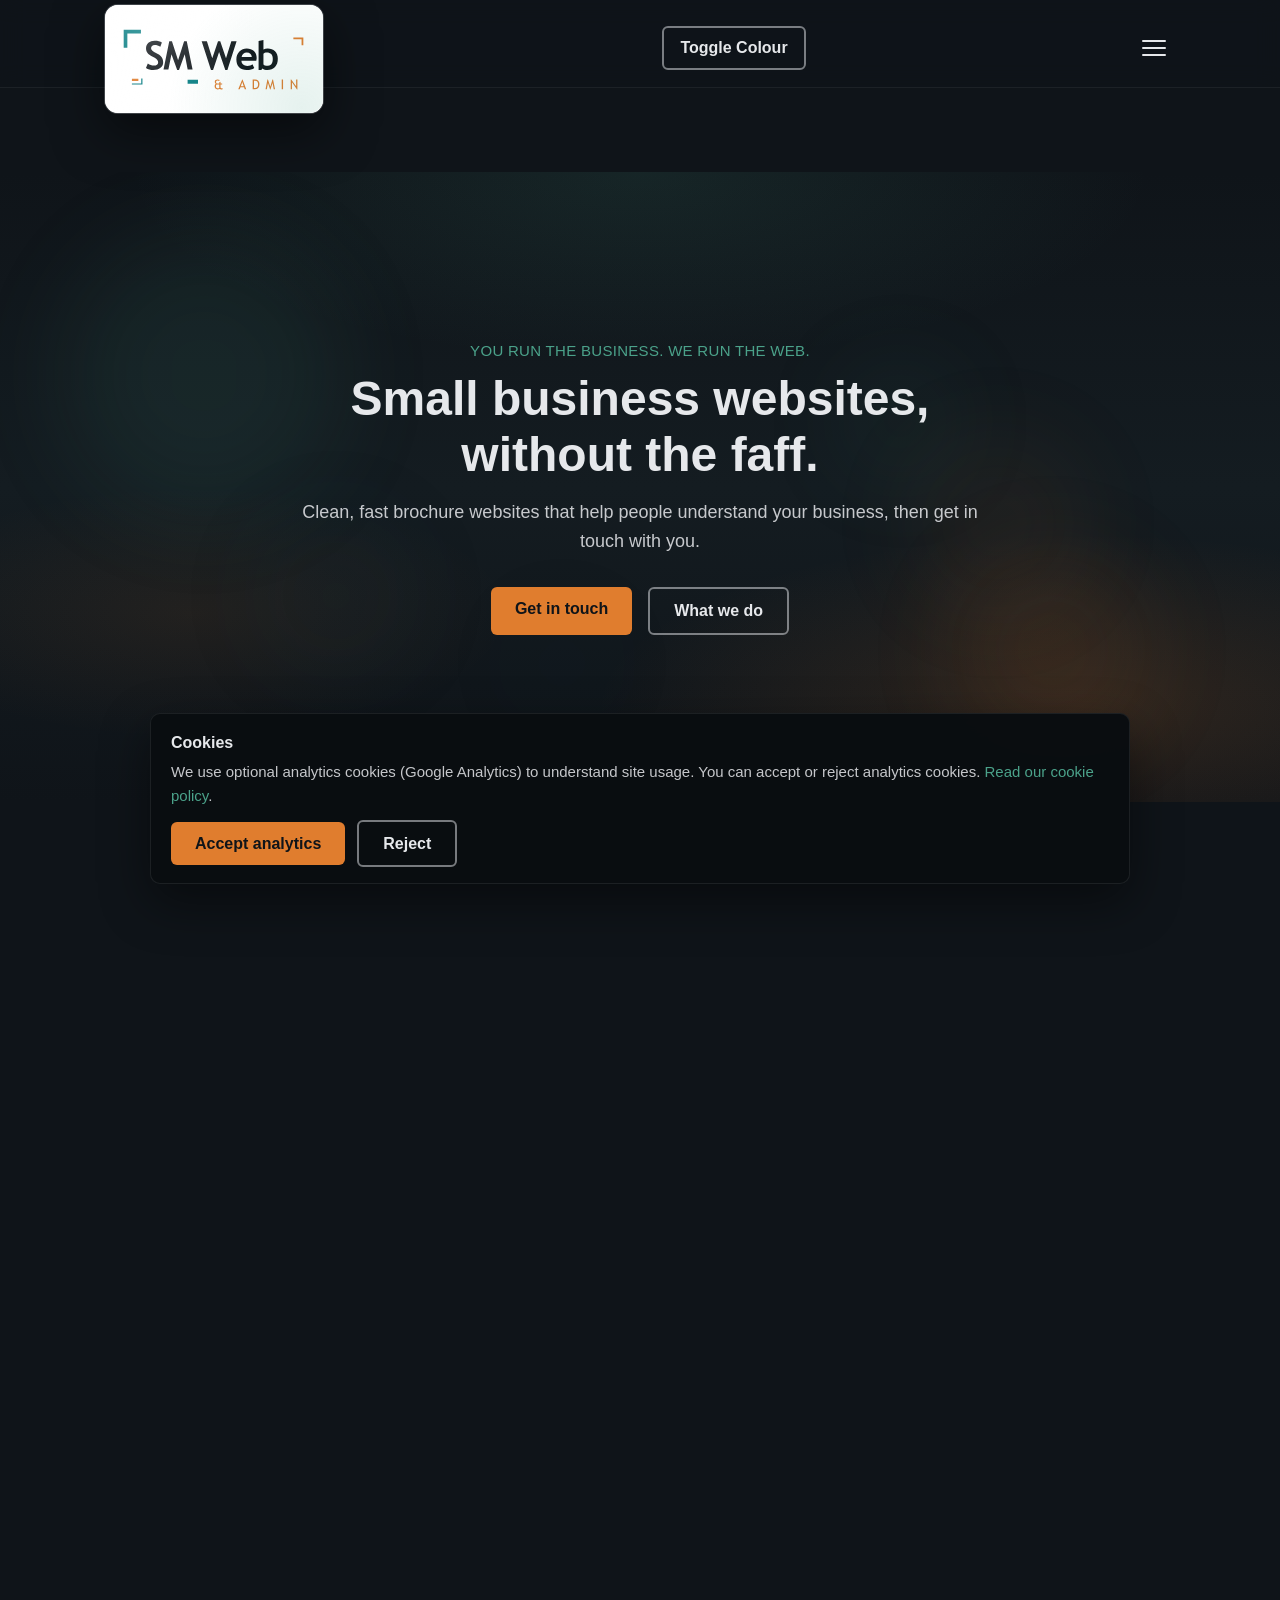
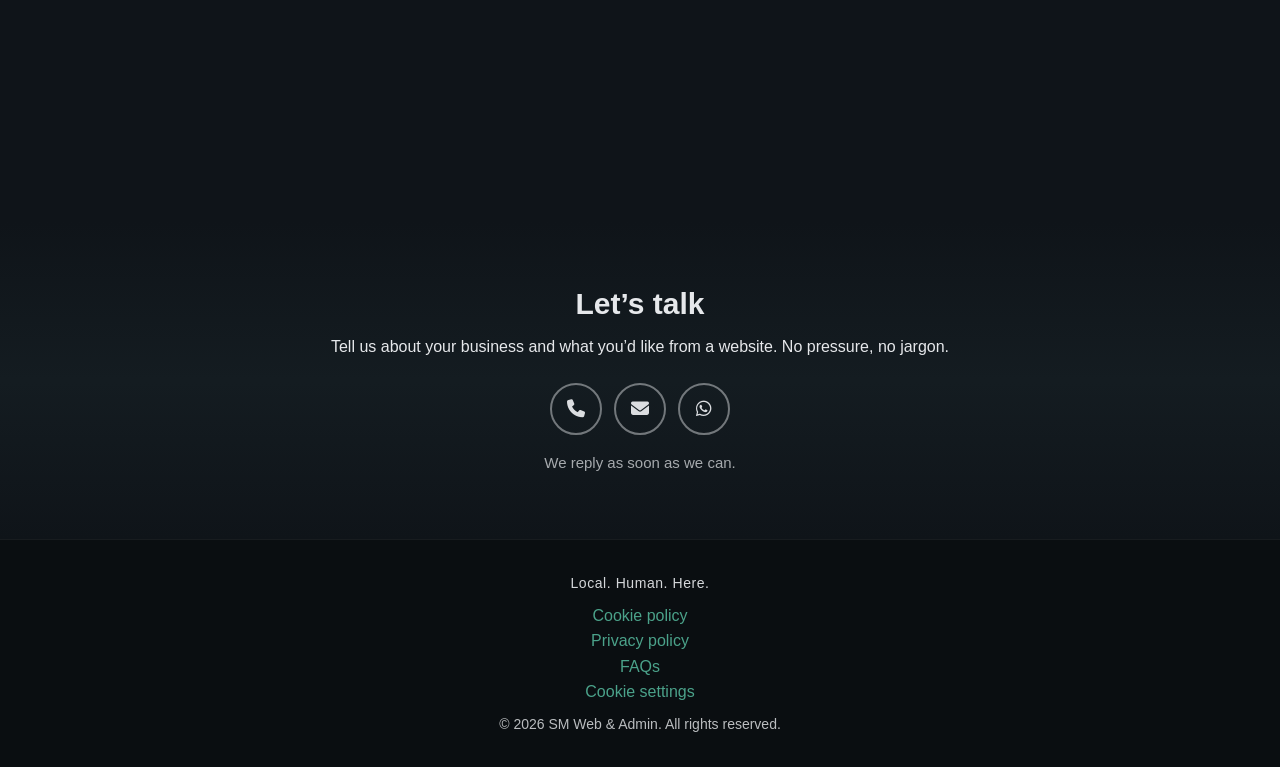
==== index.html @ d6efd46b "Nav: menu label Contact only (keep Let's talk on page copy) Co-authored-by: Cursor <cursoragent@curs" ====
<!DOCTYPE html>
<html lang="en">
<head>
  <meta charset="UTF-8" />
  <meta name="viewport" content="width=device-width, initial-scale=1.0" />
  <!-- Google tag (gtag.js) -->
  <script async src="https://www.googletagmanager.com/gtag/js?id=G-65TVHBEWNF"></script>
  <script>
    window.dataLayer = window.dataLayer || [];
    function gtag(){dataLayer.push(arguments);}
    gtag('consent', 'default', {
      analytics_storage: 'denied',
      wait_for_update: 500
    });
    gtag('js', new Date());
    gtag('config', 'G-65TVHBEWNF');
  </script>
  <meta name="google-site-verification" content="YmsCOtMnQNqX1y_f07VAyROQyqF5480UpU-FmcpBqG8" />
  <meta name="description" content="SM Web &amp; Admin — clean, simple websites for small businesses and sole traders. Isle of Man web design, brochure sites, domains and hosting. Local, human, no fluff." />
  <meta name="robots" content="index,follow" />
  <link rel="canonical" href="https://smwebadmin.com/" />
  <meta name="theme-color" content="#0f1419" />
  <meta property="og:site_name" content="SM Web &amp; Admin" />
  <meta property="og:type" content="website" />
  <meta property="og:url" content="https://smwebadmin.com/" />
  <meta property="og:title" content="SM Web &amp; Admin — Simple Web Design for Small Business" />
  <meta property="og:description" content="SM Web &amp; Admin — clean, simple websites for small businesses and sole traders. Isle of Man web design, brochure sites, domains and hosting. Local, human, no fluff." />
  <meta property="og:image" content="https://smwebadmin.com/images/logo-black.png?v=1" />
  <meta property="og:image:type" content="image/png" />
  <meta property="og:image:width" content="2000" />
  <meta property="og:image:height" content="1000" />
  <meta property="og:image:alt" content="SM Web &amp; Admin logo" />
  <meta property="og:locale" content="en_GB" />
  <meta name="twitter:card" content="summary_large_image" />
  <meta name="twitter:title" content="SM Web &amp; Admin — Simple Web Design for Small Business" />
  <meta name="twitter:description" content="SM Web &amp; Admin — clean, simple websites for small businesses and sole traders. Isle of Man web design, brochure sites, domains and hosting. Local, human, no fluff." />
  <meta name="twitter:image" content="https://smwebadmin.com/images/logo-black.png?v=1" />
  <meta name="twitter:image:alt" content="SM Web &amp; Admin logo" />
  <script>
    (function () {
      try {
        var saved = localStorage.getItem('theme');
        if (saved === 'light' || saved === 'dark' || saved === 'blend') {
          document.documentElement.dataset.theme = saved;
        }
      } catch (e) {}
    })();
  </script>
  <link rel="icon" href="images/favicon.ico?v=3" type="image/x-icon" />
  <link rel="icon" type="image/png" sizes="32x32" href="images/favicon-32x32.png?v=3" />
  <link rel="icon" type="image/png" sizes="16x16" href="images/favicon-16x16.png?v=3" />
  <link rel="apple-touch-icon" sizes="180x180" href="images/apple-touch-icon.png?v=3" />
  <link rel="icon" type="image/png" sizes="192x192" href="images/android-chrome-192x192.png?v=3" />
  <link rel="icon" type="image/png" sizes="512x512" href="images/android-chrome-512x512.png?v=3" />
  <link rel="stylesheet" href="vendor/fontawesome/css/fontawesome.min.css" />
  <link rel="stylesheet" href="vendor/fontawesome/css/solid.min.css" />
  <link rel="stylesheet" href="vendor/fontawesome/css/brands.min.css" />
  <link rel="stylesheet" href="css/styles.css" />
  <title>SM Web &amp; Admin — Simple Web Design for Small Business</title>
  <script type="application/ld+json">
  {
    "@context": "https://schema.org",
    "@type": ["ProfessionalService","LocalBusiness"],
    "name": "SM Web & Admin",
    "url": "https://smwebadmin.com/",
    "logo": "https://smwebadmin.com/images/logo-black.png",
    "image": "https://smwebadmin.com/images/logo-black.png",
    "description": "Clean, simple websites for small businesses and sole traders. Brochure sites, domains and hosting.",
    "email": "hello@smwebadmin.com",
    "areaServed": ["Isle of Man", "United Kingdom"]
  }
  </script>
</head>
<body>
  <a class="skip-link" href="#main">Skip to main content</a>

  <header class="site-header">
    <div class="header-inner">
      <a href="index.html" class="logo" aria-label="SM Web &amp; Admin home">
        <img id="site-logo" src="images/logo-black.svg" data-logo-light="images/logo-black.svg" data-logo-dark="images/logo-white.svg" alt="SM Web &amp; Admin" width="168" height="84" />
      </a>
      <button type="button" class="theme-toggle" data-theme-toggle aria-pressed="false">
        <span class="theme-toggle__label">Toggle Colour</span>
      </button>
      <button type="button" class="nav-toggle" aria-label="Open menu" aria-expanded="false" aria-controls="main-nav">
        <span class="nav-toggle-inner" aria-hidden="true"><span></span><span></span><span></span></span>
      </button>
      <nav id="main-nav" class="nav" aria-label="Main">
        <a href="#hero">Home</a>
        <a href="#services">What we offer</a>
        <a href="#fit">Who we can help</a>
        <a href="#showcase">What you get</a>
        <a href="#process">How we work</a>
        <a href="#why">Why us?</a>
        <a href="faq.html">FAQs</a>
        <a href="#contact">Contact</a>
      </nav>
    </div>
  </header>

  <main id="main">
    <section id="hero" class="hero">
      <div class="hero-bg" aria-hidden="true"></div>
      <div class="hero-content">
        <p class="hero-kicker">You run the business. We run the web.</p>
        <h1><span class="hero-line">Small business websites,</span><span class="hero-line">without the faff.</span></h1>
        <p class="hero-lead">Clean, fast brochure websites that help people understand your business, then get in touch with you.</p>
        <div class="hero-cta">
          <a href="#contact" class="btn btn-primary">Get in touch</a>
          <a href="#services" class="btn btn-secondary">What we do</a>
        </div>
      </div>
      <div class="hero-shapes" aria-hidden="true">
        <span class="shape-wrap shape-wrap--1"><span class="shape shape--1"></span></span>
        <span class="shape-wrap shape-wrap--2"><span class="shape shape--2"></span></span>
        <span class="shape-wrap shape-wrap--3"><span class="shape shape--3"></span></span>
        <span class="shape-wrap shape-wrap--4"><span class="shape shape--4"></span></span>
        <span class="shape-wrap shape-wrap--5"><span class="shape shape--5"></span></span>
        <span class="shape-wrap shape-wrap--6"><span class="shape shape--6"></span></span>
      </div>
      <div class="hero-spotlight" aria-hidden="true"></div>
    </section>

    <section id="services" class="section section--services">
      <div class="section-inner">
        <h2>What we offer</h2>
        <p class="section-intro">We build the website your business actually needs — not an overcomplicated system you have to wrestle with. For most small businesses, that means a clear, professional brochure site, a domain you control, reliable hosting, and help when something needs changing. We keep things simple by default, because that’s what most small businesses need. </p>
        <p class="section-intro">Brochure-style sites are where we start for most people, but we can also tackle more complex setups when it makes sense (for example a simple web store or taking payments online). When you outgrow a straight brochure site and need more bells and whistles, we can plan and build that sensibly, step by step.</p>
        <ul class="services-grid">
          <li class="service-card">
            <span class="service-num" aria-hidden="true">01</span>
            <h3>Brochure websites (and beyond)</h3>
            <p>Clean, fast sites that tell your story and get people to contact you. Easy to update when you need to — and if you later want e-commerce, bookings, or similar, we can weave that in without losing the clarity you started with.</p>
          </li>
          <li class="service-card">
            <span class="service-num" aria-hidden="true">02</span>
            <h3>Domain & hosting</h3>
            <p>Your own domain and reliable hosting. You own it; we keep it running so you’re not at the mercy of big platforms.</p>
          </li>
          <li class="service-card">
            <span class="service-num" aria-hidden="true">03</span>
            <h3>Easy content updates</h3>
            <p>Need to change something? We can set things up so basic updates are simple — without turning your site into a WordPress headache.</p>
          </li>
        </ul>
      </div>
    </section>

    <section id="fit" class="section section--fit">
      <div class="section-inner">
        <h2>Who we can help</h2>
        <p class="section-intro">SM Web &amp; Admin is a good fit if you:</p>
        <ul>
          <li>run a small business, trade, practice or local service</li>
          <li>need a clear website rather than a complicated system</li>
          <li>want your own domain, hosting and online presence</li>
          <li>would rather deal with a real person than a platform dashboard</li>
          <li>want someone who can explain things plainly and keep it running</li>
        </ul>
      </div>
    </section>

    <section id="showcase" class="section section--showcase">
      <div class="section-inner">
        <h2>What you get</h2>
        <p class="section-intro">A site that works for your visitors and for you — clear, fast, and yours.</p>
        <div class="case-study">
          <a href="https://thereparatory.co.uk" class="mockup-card mockup-card--link case-study__media" target="_blank" rel="noopener noreferrer" aria-label="Visit The Reparatory website (opens in a new tab)">
            <div class="mockup-chrome">
              <span class="mockup-dot"></span><span class="mockup-dot"></span><span class="mockup-dot"></span>
            </div>
            <div class="mockup-screen mockup-screen--screenshot">
              <img src="images/screenshots/thereparatory.gif" alt="The Reparatory website — scroll preview" class="mockup-screenshot" width="600" height="400" loading="lazy" onerror="this.parentElement.classList.add('mockup-screen--fallback')" />
              <div class="mockup-screenshot-fallback" aria-hidden="true">
                <span class="mockup-fallback-title">The Reparatory</span>
                <span class="mockup-fallback-url">thereparatory.co.uk</span>
              </div>
            </div>
            <span class="mockup-overlay">
              <span class="mockup-overlay-text">Click to visit</span>
              <span class="mockup-overlay-url">thereparatory.co.uk</span>
            </span>
          </a>

          <div class="case-study__content">
            <p class="case-study__kicker">Case study</p>
            <h3 class="case-study__title">The Reparatory</h3>
            <p class="case-study__text">The Reparatory needed a calm, professional website for a new counselling and clinical supervision service on the Isle of Man. 
              The site had to explain the service clearly, feel trustworthy, work well on mobile, and make booking or enquiry straightforward.</p>
            <p class="case-study__text">We created a clean brochure site with clear navigation, strong calls to action, optimised media, and Microsoft Bookings integration.</p>
            <div class="case-study__actions">
              <a class="btn btn-primary" href="https://thereparatory.co.uk" target="_blank" rel="noopener noreferrer">View live site</a>
              <a class="btn btn-secondary" href="#contact">Build something similar</a>
            </div>
          </div>
        </div>
      </div>
    </section>

    <section id="process" class="section section--process">
      <div class="section-inner">
        <h2>How we work</h2>
        <p class="section-intro">We start with a plain-English conversation about what your business needs online. From there, we agree the structure, content, design direction and practical setup — domain, hosting, email links, contact forms, bookings or anything else required.</p>
        <p>A small business website does not need three discovery workshops and a 40-page strategy deck. It needs to be clear, quick, reliable and easy for customers to use.</p>
      </div>
    </section>

    <section id="why" class="section section--why">
      <div class="section-inner">
        <h2>Why us?</h2>
        <p class="section-intro">If something goes wrong, we know you don't want to spend hours digging through support articles. 
          You want someone who understands your setup and can help you sort it. Who better than a local business to help local businesses?</p>
        <blockquote class="pullquote">
          Your website should be an asset you control, not something trapped inside a platform you barely understand, with support you can’t reach when it matters.
        </blockquote>
      </div>
    </section>

    <section id="contact" class="section section--cta">
      <div class="section-inner">
        <h2>Let’s talk</h2>
        <p>Tell us about your business and what you’d like from a website. No pressure, no jargon.</p>
        <div class="contact-actions">
          <div id="contact-links" class="contact-links"></div>
          <p class="contact-note">We reply as soon as we can.</p>
        </div>
      </div>
    </section>
  </main>

  <footer class="site-footer">
    <div class="footer-inner">
      <p class="footer-tagline">Local. Human. Here.</p>
      <p><a href="cookie-policy.html">Cookie policy</a></p>
      <p><a href="privacy-policy.html">Privacy policy</a></p>
      <p><a href="faq.html">FAQs</a></p>
      <p><a href="#" data-cookie-action="settings">Cookie settings</a></p>
      <p class="footer-copy">© <span id="copyright-year"></span> SM Web &amp; Admin. All rights reserved.</p>
    </div>
  </footer>

  <div id="cookie-banner" class="cookie-banner" role="dialog" aria-live="polite" aria-label="Cookie preferences" hidden>
    <div class="cookie-banner__inner">
      <p class="cookie-banner__title">Cookies</p>
      <p class="cookie-banner__text">
        We use optional analytics cookies (Google Analytics) to understand site usage. You can accept or reject analytics cookies.
        <a href="cookie-policy.html">Read our cookie policy</a>.
      </p>
      <div class="cookie-banner__actions">
        <button type="button" class="btn btn-primary cookie-banner__btn" data-cookie-action="accept">Accept analytics</button>
        <button type="button" class="btn btn-secondary cookie-banner__btn" data-cookie-action="reject">Reject</button>
      </div>
    </div>
  </div>

  <script src="js/main.js" defer></script>
  <script src="js/cookie-consent.js" defer></script>
  <script>document.getElementById('copyright-year').textContent=new Date().getFullYear();</script>
</body>
</html>
---- vendor/fontawesome/css/solid.min.css ----
/*!
 * Font Awesome Free 6.5.2 by @fontawesome - https://fontawesome.com
 * License - https://fontawesome.com/license/free (Icons: CC BY 4.0, Fonts: SIL OFL 1.1, Code: MIT License)
 * Copyright 2024 Fonticons, Inc.
 */
:host,:root{--fa-style-family-classic:"Font Awesome 6 Free";--fa-font-solid:normal 900 1em/1 "Font Awesome 6 Free"}@font-face{font-family:"Font Awesome 6 Free";font-style:normal;font-weight:900;font-display:block;src:url(../webfonts/fa-solid-900.woff2) format("woff2"),url(../webfonts/fa-solid-900.ttf) format("truetype")}.fa-solid,.fas{font-weight:900}
---- vendor/fontawesome/css/brands.min.css ----
/*!
 * Font Awesome Free 6.5.2 by @fontawesome - https://fontawesome.com
 * License - https://fontawesome.com/license/free (Icons: CC BY 4.0, Fonts: SIL OFL 1.1, Code: MIT License)
 * Copyright 2024 Fonticons, Inc.
 */
:host,:root{--fa-style-family-brands:"Font Awesome 6 Brands";--fa-font-brands:normal 400 1em/1 "Font Awesome 6 Brands"}@font-face{font-family:"Font Awesome 6 Brands";font-style:normal;font-weight:400;font-display:block;src:url(../webfonts/fa-brands-400.woff2) format("woff2"),url(../webfonts/fa-brands-400.ttf) format("truetype")}.fa-brands,.fab{font-weight:400}.fa-monero:before{content:"\f3d0"}.fa-hooli:before{content:"\f427"}.fa-yelp:before{content:"\f1e9"}.fa-cc-visa:before{content:"\f1f0"}.fa-lastfm:before{content:"\f202"}.fa-shopware:before{content:"\f5b5"}.fa-creative-commons-nc:before{content:"\f4e8"}.fa-aws:before{content:"\f375"}.fa-redhat:before{content:"\f7bc"}.fa-yoast:before{content:"\f2b1"}.fa-cloudflare:before{content:"\e07d"}.fa-ups:before{content:"\f7e0"}.fa-pixiv:before{content:"\e640"}.fa-wpexplorer:before{content:"\f2de"}.fa-dyalog:before{content:"\f399"}.fa-bity:before{content:"\f37a"}.fa-stackpath:before{content:"\f842"}.fa-buysellads:before{content:"\f20d"}.fa-first-order:before{content:"\f2b0"}.fa-modx:before{content:"\f285"}.fa-guilded:before{content:"\e07e"}.fa-vnv:before{content:"\f40b"}.fa-js-square:before,.fa-square-js:before{content:"\f3b9"}.fa-microsoft:before{content:"\f3ca"}.fa-qq:before{content:"\f1d6"}.fa-orcid:before{content:"\f8d2"}.fa-java:before{content:"\f4e4"}.fa-invision:before{content:"\f7b0"}.fa-creative-commons-pd-alt:before{content:"\f4ed"}.fa-centercode:before{content:"\f380"}.fa-glide-g:before{content:"\f2a6"}.fa-drupal:before{content:"\f1a9"}.fa-jxl:before{content:"\e67b"}.fa-hire-a-helper:before{content:"\f3b0"}.fa-creative-commons-by:before{content:"\f4e7"}.fa-unity:before{content:"\e049"}.fa-whmcs:before{content:"\f40d"}.fa-rocketchat:before{content:"\f3e8"}.fa-vk:before{content:"\f189"}.fa-untappd:before{content:"\f405"}.fa-mailchimp:before{content:"\f59e"}.fa-css3-alt:before{content:"\f38b"}.fa-reddit-square:before,.fa-square-reddit:before{content:"\f1a2"}.fa-vimeo-v:before{content:"\f27d"}.fa-contao:before{content:"\f26d"}.fa-square-font-awesome:before{content:"\e5ad"}.fa-deskpro:before{content:"\f38f"}.fa-brave:before{content:"\e63c"}.fa-sistrix:before{content:"\f3ee"}.fa-instagram-square:before,.fa-square-instagram:before{content:"\e055"}.fa-battle-net:before{content:"\f835"}.fa-the-red-yeti:before{content:"\f69d"}.fa-hacker-news-square:before,.fa-square-hacker-news:before{content:"\f3af"}.fa-edge:before{content:"\f282"}.fa-threads:before{content:"\e618"}.fa-napster:before{content:"\f3d2"}.fa-snapchat-square:before,.fa-square-snapchat:before{content:"\f2ad"}.fa-google-plus-g:before{content:"\f0d5"}.fa-artstation:before{content:"\f77a"}.fa-markdown:before{content:"\f60f"}.fa-sourcetree:before{content:"\f7d3"}.fa-google-plus:before{content:"\f2b3"}.fa-diaspora:before{content:"\f791"}.fa-foursquare:before{content:"\f180"}.fa-stack-overflow:before{content:"\f16c"}.fa-github-alt:before{content:"\f113"}.fa-phoenix-squadron:before{content:"\f511"}.fa-pagelines:before{content:"\f18c"}.fa-algolia:before{content:"\f36c"}.fa-red-river:before{content:"\f3e3"}.fa-creative-commons-sa:before{content:"\f4ef"}.fa-safari:before{content:"\f267"}.fa-google:before{content:"\f1a0"}.fa-font-awesome-alt:before,.fa-square-font-awesome-stroke:before{content:"\f35c"}.fa-atlassian:before{content:"\f77b"}.fa-linkedin-in:before{content:"\f0e1"}.fa-digital-ocean:before{content:"\f391"}.fa-nimblr:before{content:"\f5a8"}.fa-chromecast:before{content:"\f838"}.fa-evernote:before{content:"\f839"}.fa-hacker-news:before{content:"\f1d4"}.fa-creative-commons-sampling:before{content:"\f4f0"}.fa-adversal:before{content:"\f36a"}.fa-creative-commons:before{content:"\f25e"}.fa-watchman-monitoring:before{content:"\e087"}.fa-fonticons:before{content:"\f280"}.fa-weixin:before{content:"\f1d7"}.fa-shirtsinbulk:before{content:"\f214"}.fa-codepen:before{content:"\f1cb"}.fa-git-alt:before{content:"\f841"}.fa-lyft:before{content:"\f3c3"}.fa-rev:before{content:"\f5b2"}.fa-windows:before{content:"\f17a"}.fa-wizards-of-the-coast:before{content:"\f730"}.fa-square-viadeo:before,.fa-viadeo-square:before{content:"\f2aa"}.fa-meetup:before{content:"\f2e0"}.fa-centos:before{content:"\f789"}.fa-adn:before{content:"\f170"}.fa-cloudsmith:before{content:"\f384"}.fa-opensuse:before{content:"\e62b"}.fa-pied-piper-alt:before{content:"\f1a8"}.fa-dribbble-square:before,.fa-square-dribbble:before{content:"\f397"}.fa-codiepie:before{content:"\f284"}.fa-node:before{content:"\f419"}.fa-mix:before{content:"\f3cb"}.fa-steam:before{content:"\f1b6"}.fa-cc-apple-pay:before{content:"\f416"}.fa-scribd:before{content:"\f28a"}.fa-debian:before{content:"\e60b"}.fa-openid:before{content:"\f19b"}.fa-instalod:before{content:"\e081"}.fa-expeditedssl:before{content:"\f23e"}.fa-sellcast:before{content:"\f2da"}.fa-square-twitter:before,.fa-twitter-square:before{content:"\f081"}.fa-r-project:before{content:"\f4f7"}.fa-delicious:before{content:"\f1a5"}.fa-freebsd:before{content:"\f3a4"}.fa-vuejs:before{content:"\f41f"}.fa-accusoft:before{content:"\f369"}.fa-ioxhost:before{content:"\f208"}.fa-fonticons-fi:before{content:"\f3a2"}.fa-app-store:before{content:"\f36f"}.fa-cc-mastercard:before{content:"\f1f1"}.fa-itunes-note:before{content:"\f3b5"}.fa-golang:before{content:"\e40f"}.fa-kickstarter:before,.fa-square-kickstarter:before{content:"\f3bb"}.fa-grav:before{content:"\f2d6"}.fa-weibo:before{content:"\f18a"}.fa-uncharted:before{content:"\e084"}.fa-firstdraft:before{content:"\f3a1"}.fa-square-youtube:before,.fa-youtube-square:before{content:"\f431"}.fa-wikipedia-w:before{content:"\f266"}.fa-rendact:before,.fa-wpressr:before{content:"\f3e4"}.fa-angellist:before{content:"\f209"}.fa-galactic-republic:before{content:"\f50c"}.fa-nfc-directional:before{content:"\e530"}.fa-skype:before{content:"\f17e"}.fa-joget:before{content:"\f3b7"}.fa-fedora:before{content:"\f798"}.fa-stripe-s:before{content:"\f42a"}.fa-meta:before{content:"\e49b"}.fa-laravel:before{content:"\f3bd"}.fa-hotjar:before{content:"\f3b1"}.fa-bluetooth-b:before{content:"\f294"}.fa-square-letterboxd:before{content:"\e62e"}.fa-sticker-mule:before{content:"\f3f7"}.fa-creative-commons-zero:before{content:"\f4f3"}.fa-hips:before{content:"\f452"}.fa-behance:before{content:"\f1b4"}.fa-reddit:before{content:"\f1a1"}.fa-discord:before{content:"\f392"}.fa-chrome:before{content:"\f268"}.fa-app-store-ios:before{content:"\f370"}.fa-cc-discover:before{content:"\f1f2"}.fa-wpbeginner:before{content:"\f297"}.fa-confluence:before{content:"\f78d"}.fa-shoelace:before{content:"\e60c"}.fa-mdb:before{content:"\f8ca"}.fa-dochub:before{content:"\f394"}.fa-accessible-icon:before{content:"\f368"}.fa-ebay:before{content:"\f4f4"}.fa-amazon:before{content:"\f270"}.fa-unsplash:before{content:"\e07c"}.fa-yarn:before{content:"\f7e3"}.fa-square-steam:before,.fa-steam-square:before{content:"\f1b7"}.fa-500px:before{content:"\f26e"}.fa-square-vimeo:before,.fa-vimeo-square:before{content:"\f194"}.fa-asymmetrik:before{content:"\f372"}.fa-font-awesome-flag:before,.fa-font-awesome-logo-full:before,.fa-font-awesome:before{content:"\f2b4"}.fa-gratipay:before{content:"\f184"}.fa-apple:before{content:"\f179"}.fa-hive:before{content:"\e07f"}.fa-gitkraken:before{content:"\f3a6"}.fa-keybase:before{content:"\f4f5"}.fa-apple-pay:before{content:"\f415"}.fa-padlet:before{content:"\e4a0"}.fa-amazon-pay:before{content:"\f42c"}.fa-github-square:before,.fa-square-github:before{content:"\f092"}.fa-stumbleupon:before{content:"\f1a4"}.fa-fedex:before{content:"\f797"}.fa-phoenix-framework:before{content:"\f3dc"}.fa-shopify:before{content:"\e057"}.fa-neos:before{content:"\f612"}.fa-square-threads:before{content:"\e619"}.fa-hackerrank:before{content:"\f5f7"}.fa-researchgate:before{content:"\f4f8"}.fa-swift:before{content:"\f8e1"}.fa-angular:before{content:"\f420"}.fa-speakap:before{content:"\f3f3"}.fa-angrycreative:before{content:"\f36e"}.fa-y-combinator:before{content:"\f23b"}.fa-empire:before{content:"\f1d1"}.fa-envira:before{content:"\f299"}.fa-google-scholar:before{content:"\e63b"}.fa-gitlab-square:before,.fa-square-gitlab:before{content:"\e5ae"}.fa-studiovinari:before{content:"\f3f8"}.fa-pied-piper:before{content:"\f2ae"}.fa-wordpress:before{content:"\f19a"}.fa-product-hunt:before{content:"\f288"}.fa-firefox:before{content:"\f269"}.fa-linode:before{content:"\f2b8"}.fa-goodreads:before{content:"\f3a8"}.fa-odnoklassniki-square:before,.fa-square-odnoklassniki:before{content:"\f264"}.fa-jsfiddle:before{content:"\f1cc"}.fa-sith:before{content:"\f512"}.fa-themeisle:before{content:"\f2b2"}.fa-page4:before{content:"\f3d7"}.fa-hashnode:before{content:"\e499"}.fa-react:before{content:"\f41b"}.fa-cc-paypal:before{content:"\f1f4"}.fa-squarespace:before{content:"\f5be"}.fa-cc-stripe:before{content:"\f1f5"}.fa-creative-commons-share:before{content:"\f4f2"}.fa-bitcoin:before{content:"\f379"}.fa-keycdn:before{content:"\f3ba"}.fa-opera:before{content:"\f26a"}.fa-itch-io:before{content:"\f83a"}.fa-umbraco:before{content:"\f8e8"}.fa-galactic-senate:before{content:"\f50d"}.fa-ubuntu:before{content:"\f7df"}.fa-draft2digital:before{content:"\f396"}.fa-stripe:before{content:"\f429"}.fa-houzz:before{content:"\f27c"}.fa-gg:before{content:"\f260"}.fa-dhl:before{content:"\f790"}.fa-pinterest-square:before,.fa-square-pinterest:before{content:"\f0d3"}.fa-xing:before{content:"\f168"}.fa-blackberry:before{content:"\f37b"}.fa-creative-commons-pd:before{content:"\f4ec"}.fa-playstation:before{content:"\f3df"}.fa-quinscape:before{content:"\f459"}.fa-less:before{content:"\f41d"}.fa-blogger-b:before{content:"\f37d"}.fa-opencart:before{content:"\f23d"}.fa-vine:before{content:"\f1ca"}.fa-signal-messenger:before{content:"\e663"}.fa-paypal:before{content:"\f1ed"}.fa-gitlab:before{content:"\f296"}.fa-typo3:before{content:"\f42b"}.fa-reddit-alien:before{content:"\f281"}.fa-yahoo:before{content:"\f19e"}.fa-dailymotion:before{content:"\e052"}.fa-affiliatetheme:before{content:"\f36b"}.fa-pied-piper-pp:before{content:"\f1a7"}.fa-bootstrap:before{content:"\f836"}.fa-odnoklassniki:before{content:"\f263"}.fa-nfc-symbol:before{content:"\e531"}.fa-mintbit:before{content:"\e62f"}.fa-ethereum:before{content:"\f42e"}.fa-speaker-deck:before{content:"\f83c"}.fa-creative-commons-nc-eu:before{content:"\f4e9"}.fa-patreon:before{content:"\f3d9"}.fa-avianex:before{content:"\f374"}.fa-ello:before{content:"\f5f1"}.fa-gofore:before{content:"\f3a7"}.fa-bimobject:before{content:"\f378"}.fa-brave-reverse:before{content:"\e63d"}.fa-facebook-f:before{content:"\f39e"}.fa-google-plus-square:before,.fa-square-google-plus:before{content:"\f0d4"}.fa-web-awesome:before{content:"\e682"}.fa-mandalorian:before{content:"\f50f"}.fa-first-order-alt:before{content:"\f50a"}.fa-osi:before{content:"\f41a"}.fa-google-wallet:before{content:"\f1ee"}.fa-d-and-d-beyond:before{content:"\f6ca"}.fa-periscope:before{content:"\f3da"}.fa-fulcrum:before{content:"\f50b"}.fa-cloudscale:before{content:"\f383"}.fa-forumbee:before{content:"\f211"}.fa-mizuni:before{content:"\f3cc"}.fa-schlix:before{content:"\f3ea"}.fa-square-xing:before,.fa-xing-square:before{content:"\f169"}.fa-bandcamp:before{content:"\f2d5"}.fa-wpforms:before{content:"\f298"}.fa-cloudversify:before{content:"\f385"}.fa-usps:before{content:"\f7e1"}.fa-megaport:before{content:"\f5a3"}.fa-magento:before{content:"\f3c4"}.fa-spotify:before{content:"\f1bc"}.fa-optin-monster:before{content:"\f23c"}.fa-fly:before{content:"\f417"}.fa-aviato:before{content:"\f421"}.fa-itunes:before{content:"\f3b4"}.fa-cuttlefish:before{content:"\f38c"}.fa-blogger:before{content:"\f37c"}.fa-flickr:before{content:"\f16e"}.fa-viber:before{content:"\f409"}.fa-soundcloud:before{content:"\f1be"}.fa-digg:before{content:"\f1a6"}.fa-tencent-weibo:before{content:"\f1d5"}.fa-letterboxd:before{content:"\e62d"}.fa-symfony:before{content:"\f83d"}.fa-maxcdn:before{content:"\f136"}.fa-etsy:before{content:"\f2d7"}.fa-facebook-messenger:before{content:"\f39f"}.fa-audible:before{content:"\f373"}.fa-think-peaks:before{content:"\f731"}.fa-bilibili:before{content:"\e3d9"}.fa-erlang:before{content:"\f39d"}.fa-x-twitter:before{content:"\e61b"}.fa-cotton-bureau:before{content:"\f89e"}.fa-dashcube:before{content:"\f210"}.fa-42-group:before,.fa-innosoft:before{content:"\e080"}.fa-stack-exchange:before{content:"\f18d"}.fa-elementor:before{content:"\f430"}.fa-pied-piper-square:before,.fa-square-pied-piper:before{content:"\e01e"}.fa-creative-commons-nd:before{content:"\f4eb"}.fa-palfed:before{content:"\f3d8"}.fa-superpowers:before{content:"\f2dd"}.fa-resolving:before{content:"\f3e7"}.fa-xbox:before{content:"\f412"}.fa-square-web-awesome-stroke:before{content:"\e684"}.fa-searchengin:before{content:"\f3eb"}.fa-tiktok:before{content:"\e07b"}.fa-facebook-square:before,.fa-square-facebook:before{content:"\f082"}.fa-renren:before{content:"\f18b"}.fa-linux:before{content:"\f17c"}.fa-glide:before{content:"\f2a5"}.fa-linkedin:before{content:"\f08c"}.fa-hubspot:before{content:"\f3b2"}.fa-deploydog:before{content:"\f38e"}.fa-twitch:before{content:"\f1e8"}.fa-ravelry:before{content:"\f2d9"}.fa-mixer:before{content:"\e056"}.fa-lastfm-square:before,.fa-square-lastfm:before{content:"\f203"}.fa-vimeo:before{content:"\f40a"}.fa-mendeley:before{content:"\f7b3"}.fa-uniregistry:before{content:"\f404"}.fa-figma:before{content:"\f799"}.fa-creative-commons-remix:before{content:"\f4ee"}.fa-cc-amazon-pay:before{content:"\f42d"}.fa-dropbox:before{content:"\f16b"}.fa-instagram:before{content:"\f16d"}.fa-cmplid:before{content:"\e360"}.fa-upwork:before{content:"\e641"}.fa-facebook:before{content:"\f09a"}.fa-gripfire:before{content:"\f3ac"}.fa-jedi-order:before{content:"\f50e"}.fa-uikit:before{content:"\f403"}.fa-fort-awesome-alt:before{content:"\f3a3"}.fa-phabricator:before{content:"\f3db"}.fa-ussunnah:before{content:"\f407"}.fa-earlybirds:before{content:"\f39a"}.fa-trade-federation:before{content:"\f513"}.fa-autoprefixer:before{content:"\f41c"}.fa-whatsapp:before{content:"\f232"}.fa-square-upwork:before{content:"\e67c"}.fa-slideshare:before{content:"\f1e7"}.fa-google-play:before{content:"\f3ab"}.fa-viadeo:before{content:"\f2a9"}.fa-line:before{content:"\f3c0"}.fa-google-drive:before{content:"\f3aa"}.fa-servicestack:before{content:"\f3ec"}.fa-simplybuilt:before{content:"\f215"}.fa-bitbucket:before{content:"\f171"}.fa-imdb:before{content:"\f2d8"}.fa-deezer:before{content:"\e077"}.fa-raspberry-pi:before{content:"\f7bb"}.fa-jira:before{content:"\f7b1"}.fa-docker:before{content:"\f395"}.fa-screenpal:before{content:"\e570"}.fa-bluetooth:before{content:"\f293"}.fa-gitter:before{content:"\f426"}.fa-d-and-d:before{content:"\f38d"}.fa-microblog:before{content:"\e01a"}.fa-cc-diners-club:before{content:"\f24c"}.fa-gg-circle:before{content:"\f261"}.fa-pied-piper-hat:before{content:"\f4e5"}.fa-kickstarter-k:before{content:"\f3bc"}.fa-yandex:before{content:"\f413"}.fa-readme:before{content:"\f4d5"}.fa-html5:before{content:"\f13b"}.fa-sellsy:before{content:"\f213"}.fa-square-web-awesome:before{content:"\e683"}.fa-sass:before{content:"\f41e"}.fa-wirsindhandwerk:before,.fa-wsh:before{content:"\e2d0"}.fa-buromobelexperte:before{content:"\f37f"}.fa-salesforce:before{content:"\f83b"}.fa-octopus-deploy:before{content:"\e082"}.fa-medapps:before{content:"\f3c6"}.fa-ns8:before{content:"\f3d5"}.fa-pinterest-p:before{content:"\f231"}.fa-apper:before{content:"\f371"}.fa-fort-awesome:before{content:"\f286"}.fa-waze:before{content:"\f83f"}.fa-bluesky:before{content:"\e671"}.fa-cc-jcb:before{content:"\f24b"}.fa-snapchat-ghost:before,.fa-snapchat:before{content:"\f2ab"}.fa-fantasy-flight-games:before{content:"\f6dc"}.fa-rust:before{content:"\e07a"}.fa-wix:before{content:"\f5cf"}.fa-behance-square:before,.fa-square-behance:before{content:"\f1b5"}.fa-supple:before{content:"\f3f9"}.fa-webflow:before{content:"\e65c"}.fa-rebel:before{content:"\f1d0"}.fa-css3:before{content:"\f13c"}.fa-staylinked:before{content:"\f3f5"}.fa-kaggle:before{content:"\f5fa"}.fa-space-awesome:before{content:"\e5ac"}.fa-deviantart:before{content:"\f1bd"}.fa-cpanel:before{content:"\f388"}.fa-goodreads-g:before{content:"\f3a9"}.fa-git-square:before,.fa-square-git:before{content:"\f1d2"}.fa-square-tumblr:before,.fa-tumblr-square:before{content:"\f174"}.fa-trello:before{content:"\f181"}.fa-creative-commons-nc-jp:before{content:"\f4ea"}.fa-get-pocket:before{content:"\f265"}.fa-perbyte:before{content:"\e083"}.fa-grunt:before{content:"\f3ad"}.fa-weebly:before{content:"\f5cc"}.fa-connectdevelop:before{content:"\f20e"}.fa-leanpub:before{content:"\f212"}.fa-black-tie:before{content:"\f27e"}.fa-themeco:before{content:"\f5c6"}.fa-python:before{content:"\f3e2"}.fa-android:before{content:"\f17b"}.fa-bots:before{content:"\e340"}.fa-free-code-camp:before{content:"\f2c5"}.fa-hornbill:before{content:"\f592"}.fa-js:before{content:"\f3b8"}.fa-ideal:before{content:"\e013"}.fa-git:before{content:"\f1d3"}.fa-dev:before{content:"\f6cc"}.fa-sketch:before{content:"\f7c6"}.fa-yandex-international:before{content:"\f414"}.fa-cc-amex:before{content:"\f1f3"}.fa-uber:before{content:"\f402"}.fa-github:before{content:"\f09b"}.fa-php:before{content:"\f457"}.fa-alipay:before{content:"\f642"}.fa-youtube:before{content:"\f167"}.fa-skyatlas:before{content:"\f216"}.fa-firefox-browser:before{content:"\e007"}.fa-replyd:before{content:"\f3e6"}.fa-suse:before{content:"\f7d6"}.fa-jenkins:before{content:"\f3b6"}.fa-twitter:before{content:"\f099"}.fa-rockrms:before{content:"\f3e9"}.fa-pinterest:before{content:"\f0d2"}.fa-buffer:before{content:"\f837"}.fa-npm:before{content:"\f3d4"}.fa-yammer:before{content:"\f840"}.fa-btc:before{content:"\f15a"}.fa-dribbble:before{content:"\f17d"}.fa-stumbleupon-circle:before{content:"\f1a3"}.fa-internet-explorer:before{content:"\f26b"}.fa-stubber:before{content:"\e5c7"}.fa-telegram-plane:before,.fa-telegram:before{content:"\f2c6"}.fa-old-republic:before{content:"\f510"}.fa-odysee:before{content:"\e5c6"}.fa-square-whatsapp:before,.fa-whatsapp-square:before{content:"\f40c"}.fa-node-js:before{content:"\f3d3"}.fa-edge-legacy:before{content:"\e078"}.fa-slack-hash:before,.fa-slack:before{content:"\f198"}.fa-medrt:before{content:"\f3c8"}.fa-usb:before{content:"\f287"}.fa-tumblr:before{content:"\f173"}.fa-vaadin:before{content:"\f408"}.fa-quora:before{content:"\f2c4"}.fa-square-x-twitter:before{content:"\e61a"}.fa-reacteurope:before{content:"\f75d"}.fa-medium-m:before,.fa-medium:before{content:"\f23a"}.fa-amilia:before{content:"\f36d"}.fa-mixcloud:before{content:"\f289"}.fa-flipboard:before{content:"\f44d"}.fa-viacoin:before{content:"\f237"}.fa-critical-role:before{content:"\f6c9"}.fa-sitrox:before{content:"\e44a"}.fa-discourse:before{content:"\f393"}.fa-joomla:before{content:"\f1aa"}.fa-mastodon:before{content:"\f4f6"}.fa-airbnb:before{content:"\f834"}.fa-wolf-pack-battalion:before{content:"\f514"}.fa-buy-n-large:before{content:"\f8a6"}.fa-gulp:before{content:"\f3ae"}.fa-creative-commons-sampling-plus:before{content:"\f4f1"}.fa-strava:before{content:"\f428"}.fa-ember:before{content:"\f423"}.fa-canadian-maple-leaf:before{content:"\f785"}.fa-teamspeak:before{content:"\f4f9"}.fa-pushed:before{content:"\f3e1"}.fa-wordpress-simple:before{content:"\f411"}.fa-nutritionix:before{content:"\f3d6"}.fa-wodu:before{content:"\e088"}.fa-google-pay:before{content:"\e079"}.fa-intercom:before{content:"\f7af"}.fa-zhihu:before{content:"\f63f"}.fa-korvue:before{content:"\f42f"}.fa-pix:before{content:"\e43a"}.fa-steam-symbol:before{content:"\f3f6"}
---- css/styles.css ----
/*
  SM Web & Admin — dark, broody one-pager
  Dark: #0f1419 (bg), #1a2328 (surface), #232f36 (elevated)
  Accent: #e07d2e (orange), #4ba28a (teal)
  Text: #e6e8eb (primary), rgba(230,232,235,0.8) (muted)
  Order: tags, classes, IDs (alphabetical within groups).
*/

/****************************************************/
/*********************** TAGS ***********************/
/****************************************************/

*,
*::before,
*::after {
  margin: 0;
  padding: 0;
  box-sizing: border-box;
}

html {
  scroll-behavior: smooth;
  overflow-x: hidden;
}

@media (prefers-reduced-motion: reduce) {
  html { scroll-behavior: auto; }
}

body {
  font-family: Tahoma, "Segoe UI", Arial, sans-serif;
  font-size: 1rem;
  line-height: 1.6;
  color: #e6e8eb;
  background: #0f1419;
  min-height: 100vh;
  display: flex;
  flex-direction: column;
  padding-top: 9.25rem; /* content starts below overlapping logo */
  overflow-x: hidden;
}

/* Fixed header anchor offset */
section[id] {
  scroll-margin-top: 8rem;
}

.page-content .content-block h3[id] {
  scroll-margin-top: 8rem;
}

a {
  color: #e6e8eb;
  text-decoration: none;
}

a:hover {
  color: #e07d2e;
}

a:focus-visible {
  outline: 2px solid #e07d2e;
  outline-offset: 4px;
}

h1, h2, h3 {
  font-family: "Trebuchet MS", Trebuchet, Arial, sans-serif;
  font-weight: 700;
  line-height: 1.2;
  color: #e6e8eb;
}

blockquote {
  font-style: italic;
  border-left: 4px solid #4ba28a;
  padding-left: 1rem;
  margin: 1.5rem 0;
  color: rgba(230, 232, 235, 0.9);
}

/****************************************************/
/********************* SKIP LINK ********************/
/****************************************************/

.skip-link {
  position: absolute;
  top: -100%;
  left: 1rem;
  z-index: 100;
  padding: 0.5rem 1rem;
  background: #e07d2e;
  color: #0f1419;
  border-radius: 4px;
  transition: top 0.2s;
}

.skip-link:focus {
  top: 1rem;
}

/****************************************************/
/********************* HEADER ***********************/
/****************************************************/

.site-header {
  position: fixed;
  top: 0;
  left: 0;
  right: 0;
  z-index: 50;
  height: 5.5rem; /* fixed bar height; logo hangs down below */
  background: rgba(15, 20, 25, 0.92);
  backdrop-filter: blur(12px);
  border-bottom: 1px solid rgba(255, 255, 255, 0.06);
  overflow: visible; /* no scroll; logo may extend below */
}

.header-inner {
  max-width: 1200px;
  margin: 0 auto;
  padding: 0.5rem 1.25rem 0;
  height: 5.5rem;
  display: flex;
  align-items: flex-start; /* logo at top of bar so it hangs down into page */
  justify-content: space-between;
  overflow: visible;
  position: relative;
}

.logo {
  display: inline-block;
  position: relative;
  line-height: 0;
  margin-top: -0.25rem; /* nudge up so bar sits at top of logo */
  width: 176px;
  height: 88px;
  border-radius: 12px;
  background: rgba(255, 255, 255, 0.08);
  border: 1px solid rgba(255, 255, 255, 0.14);
  box-shadow:
    0 18px 50px rgba(0, 0, 0, 0.5),
    inset 0 1px 0 rgba(255, 255, 255, 0.16);
  overflow: hidden;
}

.logo::before {
  content: '';
  position: absolute;
  inset: 0;
  border-radius: inherit;
  background:
    radial-gradient(circle at 20% 12%, rgba(255, 255, 255, 0.26), transparent 55%),
    radial-gradient(circle at 90% 95%, rgba(75, 162, 138, 0.14), transparent 60%);
  pointer-events: none;
  z-index: 2;
}

.logo::after {
  content: '';
  position: absolute;
  inset: 0;
  border-radius: inherit;
  pointer-events: none;
  z-index: 3;
  box-shadow: inset 0 0 0 1px rgba(255, 255, 255, 0.08);
}

@supports ((-webkit-backdrop-filter: blur(1px)) or (backdrop-filter: blur(1px))) {
  .logo {
    -webkit-backdrop-filter: blur(14px) saturate(140%);
    backdrop-filter: blur(14px) saturate(140%);
  }
}

.logo img {
  display: block;
  box-sizing: border-box;
  width: 100%;
  height: 100%;
  padding: 0;
  border-radius: 0;
  background: transparent;
  box-shadow: none;
  object-fit: cover;
  object-position: center;
  transform: scale(1.02);
  transform-origin: center;
  /* no negative margin; logo simply extends below header */
  position: relative;
  z-index: 1;
}

/* Always-hamburger nav (avoid clutter on desktop) */
.nav {
  position: absolute;
  top: calc(100% - 0.25rem);
  right: 1.25rem;
  left: 1.25rem;
  display: flex;
  flex-direction: column;
  align-items: stretch;
  gap: 0;
  max-height: 0;
  overflow: hidden;
  opacity: 0;
  pointer-events: none;
  transition: max-height 0.3s ease, opacity 0.2s ease;
  padding-top: 0;
  margin-top: 0;
  border-top: 1px solid transparent;
  background: rgba(15, 20, 25, 0.98);
  border: 1px solid rgba(255, 255, 255, 0.08);
  border-radius: 10px;
  box-shadow: 0 18px 50px rgba(0, 0, 0, 0.45);
  backdrop-filter: blur(12px);
  z-index: 60;
}

body.nav-open .nav {
  max-height: min(90vh, 40rem);
  overflow-x: hidden;
  overflow-y: auto;
  opacity: 1;
  pointer-events: auto;
  padding-top: 0.75rem;
  padding-bottom: 0.75rem;
  margin-top: 0.75rem;
  border-top-color: rgba(255, 255, 255, 0.08);
}

.nav a {
  font-weight: 500;
  color: rgba(230, 232, 235, 0.9);
}

.nav a:hover {
  color: #e07d2e;
}

/* Hamburger: hidden on desktop */
.nav-toggle {
  display: flex;
  align-self: center;
  align-items: center;
  justify-content: center;
  width: 44px;
  height: 44px;
  padding: 0;
  border: none;
  background: transparent;
  color: inherit;
  cursor: pointer;
  border-radius: 6px;
}

.nav a {
  display: block;
  padding: 0.6rem 1rem;
  font-size: 1rem;
  border-radius: 8px;
}

.nav a:hover {
  background: rgba(255, 255, 255, 0.06);
}
.nav-toggle:hover {
  background: rgba(255, 255, 255, 0.06);
  color: #e07d2e;
}
.nav-toggle:focus-visible {
  outline: 2px solid #e07d2e;
  outline-offset: 4px;
}
.nav-toggle-inner {
  display: flex;
  flex-direction: column;
  align-items: center;
  justify-content: center;
  gap: 5px;
  width: 24px;
  height: 18px;
}
.nav-toggle-inner span {
  display: block;
  width: 24px;
  height: 2px;
  background: currentColor;
  border-radius: 1px;
  transition: transform 0.25s ease, opacity 0.2s ease;
}
body.nav-open .nav-toggle-inner span:nth-child(1) {
  transform: translateY(7px) rotate(45deg);
}
body.nav-open .nav-toggle-inner span:nth-child(2) {
  opacity: 0;
}
body.nav-open .nav-toggle-inner span:nth-child(3) {
  transform: translateY(-7px) rotate(-45deg);
}

/****************************************************/
/********************* HERO *************************/
/****************************************************/

.hero {
  position: relative;
  min-height: 70vh;
  display: flex;
  align-items: center;
  justify-content: center;
  padding: 4rem 1.5rem;
  overflow: hidden;
}

.hero-bg {
  position: absolute;
  inset: 0;
  background:
    radial-gradient(ellipse 80% 60% at 50% 0%, rgba(75, 162, 138, 0.12) 0%, transparent 50%),
    radial-gradient(ellipse 70% 50% at 85% 85%, rgba(224, 125, 46, 0.15) 0%, transparent 55%),
    radial-gradient(ellipse 50% 40% at 15% 70%, rgba(224, 125, 46, 0.08) 0%, transparent 50%),
    linear-gradient(180deg, #0f1419 0%, #141c21 50%, #0f1419 100%);
  pointer-events: none;
}

/* Floating shapes (Junabase-style background motion) */
.hero-shapes {
  position: absolute;
  inset: 0;
  overflow: visible;
  pointer-events: none;
  z-index: 0;
}

/* Parallax: shapes follow mouse with different depths */
.shape-wrap {
  position: absolute;
  transition: transform 0.2s ease-out;
  will-change: transform;
}

.shape-wrap--1 { --depth: 1.2; top: 10%; left: 5%; width: 280px; height: 280px; }
.shape-wrap--2 { --depth: 1.6; top: 60%; right: 10%; left: auto; width: 200px; height: 200px; }
.shape-wrap--3 { --depth: 1; bottom: 20%; left: 20%; top: auto; width: 160px; height: 160px; }
.shape-wrap--4 { --depth: 0.8; top: 30%; right: 25%; left: auto; width: 120px; height: 120px; }
.shape-wrap--5 { --depth: 1.4; bottom: 30%; right: 15%; left: auto; top: auto; width: 180px; height: 180px; }
.shape-wrap--6 { --depth: 0.6; top: 70%; left: 40%; width: 100px; height: 100px; }

.hero .hero-shapes .shape-wrap {
  transform: translate(
    calc(var(--mx, 0) * 24px * var(--depth, 1)),
    calc(var(--my, 0) * 24px * var(--depth, 1))
  );
}

@media (prefers-reduced-motion: reduce) {
  .hero .hero-shapes .shape-wrap {
    transform: none;
  }
}

.shape {
  position: absolute;
  border-radius: 50%;
  filter: blur(50px);
  opacity: 0.25;
  will-change: transform;
}

.shape-wrap--1 .shape { width: 280px; height: 280px; background: rgba(75, 162, 138, 0.4); top: 0; left: 0; animation: float1 18s ease-in-out infinite; }
.shape-wrap--2 .shape { width: 200px; height: 200px; background: rgba(224, 125, 46, 0.35); top: 0; right: 0; left: auto; animation: float2 22s ease-in-out infinite; }
.shape-wrap--3 .shape { width: 160px; height: 160px; background: rgba(29, 83, 102, 0.25); bottom: 0; left: 0; top: auto; animation: float3 20s ease-in-out infinite; }
.shape-wrap--4 .shape { width: 120px; height: 120px; background: rgba(75, 162, 138, 0.3); top: 0; right: 0; left: auto; animation: float4 16s ease-in-out infinite; }
.shape-wrap--5 .shape { width: 180px; height: 180px; background: rgba(224, 125, 46, 0.25); bottom: 0; right: 0; left: auto; top: auto; animation: float5 24s ease-in-out infinite; }
.shape-wrap--6 .shape { width: 100px; height: 100px; background: rgba(29, 83, 102, 0.2); top: 0; left: 0; animation: float6 14s ease-in-out infinite; }

@keyframes float1 {
  0%, 100% { transform: translate(0, 0) scale(1); }
  33% { transform: translate(30px, -20px) scale(1.05); }
  66% { transform: translate(-15px, 25px) scale(0.95); }
}

@keyframes float2 {
  0%, 100% { transform: translate(0, 0) scale(1); }
  50% { transform: translate(-40px, -30px) scale(1.1); }
}

@keyframes float3 {
  0%, 100% { transform: translate(0, 0); }
  25% { transform: translate(20px, 15px); }
  75% { transform: translate(-25px, -10px); }
}

@keyframes float4 {
  0%, 100% { transform: translate(0, 0); }
  50% { transform: translate(-20px, 25px); }
}

@keyframes float5 {
  0%, 100% { transform: translate(0, 0) scale(1); }
  33% { transform: translate(25px, 20px) scale(1.08); }
  66% { transform: translate(-30px, -15px) scale(0.92); }
}

@keyframes float6 {
  0%, 100% { transform: translate(0, 0); }
  50% { transform: translate(15px, -20px); }
}

/* Scroll-linked: shapes fade as you scroll past hero (Atuin-style) */
body.scroll-past-hero .hero-shapes .shape {
  opacity: 0.04;
  transition: opacity 0.6s ease;
}

/* Mouse-follow spotlight — stronger teal + orange glow */
.hero-spotlight {
  position: absolute;
  width: 140%;
  height: 140%;
  top: -20%;
  left: -20%;
  pointer-events: none;
  z-index: 0;
  background:
    radial-gradient(
      circle 45vmax at var(--spotlight-x, 50%) var(--spotlight-y, 50%),
      rgba(224, 125, 46, 0.12) 0%,
      transparent 45%
    ),
    radial-gradient(
      circle 38vmax at var(--spotlight-x, 50%) var(--spotlight-y, 50%),
      rgba(75, 162, 138, 0.18) 0%,
      transparent 50%
    );
  opacity: 0;
  transition: opacity 0.35s ease;
}

.hero:hover .hero-spotlight,
.hero:focus-within .hero-spotlight {
  opacity: 1;
}

@media (prefers-reduced-motion: reduce) {
  .shape {
    animation: none;
    opacity: 0.12;
  }
}

.hero-content {
  position: relative;
  z-index: 1;
  max-width: 680px;
  text-align: center;
  opacity: 0;
  transform: translateY(16px);
  transition: opacity 0.7s ease-out, transform 0.7s ease-out;
}

body.hero-loaded .hero-content {
  opacity: 1;
  transform: translateY(0);
}

@media (prefers-reduced-motion: reduce) {
  .hero-content {
    opacity: 1;
    transform: none;
    transition: none;
  }
}

.hero-kicker {
  font-size: 0.9375rem;
  font-weight: 500;
  color: #4ba28a;
  letter-spacing: 0.02em;
  margin-bottom: 0.5rem;
  text-transform: uppercase;
}

.hero h1 {
  font-size: clamp(2rem, 5vw, 3rem);
  color: #e6e8eb;
  margin-bottom: 1rem;
  line-height: 1.15;
}

.hero-line {
  display: block;
}

.hero-lead {
  font-size: 1.125rem;
  color: rgba(230, 232, 235, 0.85);
  margin-bottom: 2rem;
}

.hero-scroll-cue {
  display: inline-flex;
  flex-direction: column;
  align-items: center;
  gap: 0.25rem;
  margin-top: 2.5rem;
  color: rgba(230, 232, 235, 0.6);
  font-size: 0.8125rem;
  font-weight: 500;
  transition: opacity 0.2s, color 0.2s;
}

.hero-scroll-cue:hover {
  opacity: 1;
  color: #e07d2e;
}

.hero-scroll-icon {
  font-size: 1.25rem;
  animation: scrollBounce 2s ease-in-out infinite;
}

@media (prefers-reduced-motion: reduce) {
  .hero-scroll-icon { animation: none; }
}

@keyframes scrollBounce {
  0%, 100% { transform: translateY(0); }
  50% { transform: translateY(4px); }
}
.hero-cta {
  display: flex;
  flex-wrap: wrap;
  gap: 1rem;
  justify-content: center;
}

/****************************************************/
/********************* BUTTONS **********************/
/****************************************************/

.btn {
  display: inline-block;
  padding: 0.75rem 1.5rem;
  font-weight: 600;
  font-size: 1rem;
  border-radius: 6px;
  transition: transform 0.15s, box-shadow 0.15s;
  font-family: inherit;
  line-height: 1.2;
}

.btn:focus-visible {
  outline: 2px solid #e07d2e;
  outline-offset: 4px;
}

button.btn {
  appearance: none;
  -webkit-appearance: none;
  cursor: pointer;
}

.btn:hover {
  transform: translateY(-1px);
  box-shadow: 0 4px 14px rgba(0, 0, 0, 0.12);
}

.btn-primary {
  background: #e07d2e;
  background-color: #e07d2e;
  color: #0f1419;
  border: 0;
}

.btn-primary:hover {
  color: #0f1419;
  background: #c96f22;
  background-color: #c96f22;
}

button.btn.btn-primary {
  border: 0;
}

.btn-secondary {
  background: transparent;
  background-color: transparent;
  color: #e6e8eb;
  border: 2px solid rgba(230, 232, 235, 0.5);
}

.btn-secondary:hover {
  color: #e6e8eb;
  border-color: #4ba28a;
  background: rgba(75, 162, 138, 0.15);
  background-color: rgba(75, 162, 138, 0.15);
}

/****************************************************/
/********************* SECTIONS *********************/
/****************************************************/

.section {
  padding: 4rem 1.5rem;
}

.section-inner {
  width: 100%;
  max-width: 900px;
  margin-left: auto;
  margin-right: auto;
  box-sizing: border-box;
}

.section h2 {
  font-size: clamp(1.5rem, 3vw, 1.875rem);
  color: #e6e8eb;
  margin-bottom: 0.75rem;
}

.section-intro {
  font-size: 1.0625rem;
  margin-bottom: 2rem;
  color: rgba(230, 232, 235, 0.8);
}

/* Section lists (reset-friendly bullets) */
.section-inner ul {
  margin: 0 0 1.75rem;
  padding-left: 1.5rem;
}

.section-inner ul li {
  margin: 0.5rem 0;
  color: rgba(230, 232, 235, 0.85);
}

.section-inner ul li::marker {
  color: #4ba28a;
}

/* Services grid */
.section--services {
  background: #141c21;
}

.services-grid {
  list-style: none;
  display: grid;
  grid-template-columns: repeat(auto-fit, minmax(260px, 1fr));
  gap: 1.5rem;
  margin-top: 2rem;
}

.service-card {
  background: #1a2328;
  padding: 1.75rem;
  border-radius: 8px;
  border: 1px solid rgba(255, 255, 255, 0.06);
  transition: transform 0.2s, box-shadow 0.2s, border-color 0.2s;
}

.service-card:hover {
  transform: translateY(-2px);
  border-color: rgba(75, 162, 138, 0.3);
  box-shadow: 0 8px 24px rgba(0, 0, 0, 0.3);
}

.service-num {
  display: block;
  font-size: 2rem;
  font-weight: 600;
  color: #4ba28a;
  opacity: 0.6;
  margin-bottom: 0.5rem;
  line-height: 1;
}

.service-card h3 {
  font-size: 1.125rem;
  color: #e6e8eb;
  margin-bottom: 0.5rem;
}

.service-card p {
  font-size: 0.9375rem;
  margin: 0;
  color: rgba(230, 232, 235, 0.8);
}

/* Showcase / What you get */
.section--showcase {
  background: #0f1419;
}

.case-study {
  display: grid;
  grid-template-columns: minmax(0, 1.2fr) minmax(0, 0.8fr);
  gap: 2rem;
  margin-top: 2rem;
  align-items: center;
  background: #1a2328;
  border: 1px solid rgba(255, 255, 255, 0.06);
  border-radius: 12px;
  padding: 1.5rem;
  overflow: hidden;
}

.case-study .mockup-card {
  align-self: center;
}

.case-study__content {
  background: transparent;
  border: none;
  border-radius: 0;
  padding: 0;
  display: flex;
  flex-direction: column;
  justify-content: center;
}

.case-study__media {
  background: transparent;
  border: none;
  border-radius: 10px;
  box-shadow: none;
}

.case-study__media:hover {
  transform: none;
  border-color: transparent;
  box-shadow: none;
}

.case-study:hover {
  border-color: rgba(75, 162, 138, 0.25);
  box-shadow: 0 12px 32px rgba(0, 0, 0, 0.25);
}

.case-study:hover .mockup-overlay {
  opacity: 1;
}

.case-study__kicker {
  font-size: 0.8125rem;
  font-weight: 600;
  letter-spacing: 0.06em;
  text-transform: uppercase;
  color: #4ba28a;
  margin-bottom: 0.5rem;
}

.case-study__title {
  font-size: 1.5rem;
  margin-bottom: 0.75rem;
}

.case-study__text {
  color: rgba(230, 232, 235, 0.85);
  margin-bottom: 1rem;
}

.case-study__list {
  list-style: none;
  margin: 0 0 1.5rem;
  padding: 0;
  display: grid;
  gap: 0.5rem;
  color: rgba(230, 232, 235, 0.85);
  font-size: 0.9375rem;
}

.case-study__list li {
  position: relative;
  padding-left: 1.25rem;
}

.case-study__list li::before {
  content: '';
  position: absolute;
  left: 0;
  top: 0.55rem;
  width: 0.55rem;
  height: 0.55rem;
  border-radius: 999px;
  background: rgba(75, 162, 138, 0.75);
}

.case-study__actions {
  display: flex;
  flex-wrap: wrap;
  gap: 1rem;
}

.mockup-card {
  position: relative;
  display: block;
  background: #1a2328;
  border-radius: 10px;
  border: 1px solid rgba(255, 255, 255, 0.06);
  overflow: hidden;
  transition: transform 0.25s ease, border-color 0.25s ease, box-shadow 0.25s ease;
  text-decoration: none;
  color: inherit;
}

.mockup-card:hover {
  transform: translateY(-4px);
  border-color: rgba(75, 162, 138, 0.25);
  box-shadow: 0 12px 32px rgba(0, 0, 0, 0.25);
}

.mockup-card:hover .mockup-overlay {
  opacity: 1;
}

.mockup-overlay {
  position: absolute;
  inset: 0;
  display: flex;
  flex-direction: column;
  align-items: center;
  justify-content: center;
  gap: 0.35rem;
  background: rgba(0, 0, 0, 0.78);
  opacity: 0;
  transition: opacity 0.25s ease;
}

.mockup-overlay-text {
  font-size: 0.875rem;
  font-weight: 600;
  color: #e6e8eb;
  letter-spacing: 0.02em;
}

.mockup-overlay-url {
  font-size: 0.75rem;
  color: rgba(230, 232, 235, 0.75);
}

.mockup-screenshot {
  display: block;
  width: 100%;
  height: auto;
  min-height: 140px;
  object-fit: cover;
  vertical-align: middle;
}

.mockup-screen--screenshot {
  padding: 0;
  min-height: 180px;
  position: relative;
  background: #141c21;
}

.mockup-screenshot-fallback {
  display: none;
  position: absolute;
  inset: 0;
  flex-direction: column;
  align-items: center;
  justify-content: center;
  gap: 0.25rem;
  padding: 1rem;
  background: #141c21;
}

.mockup-screen--screenshot.mockup-screen--fallback .mockup-screenshot {
  display: none;
}

.mockup-screen--screenshot.mockup-screen--fallback .mockup-screenshot-fallback {
  display: flex;
}

.mockup-fallback-title {
  font-size: 0.9375rem;
  font-weight: 600;
  color: rgba(230, 232, 235, 0.9);
}

.mockup-fallback-url {
  font-size: 0.75rem;
  color: rgba(230, 232, 235, 0.5);
}

.mockup-chrome {
  background: #232f36;
  padding: 0.6rem 0.75rem;
  display: flex;
  gap: 0.4rem;
}

.mockup-dot {
  width: 10px;
  height: 10px;
  border-radius: 50%;
  background: rgba(255, 255, 255, 0.2);
}

.mockup-dot:nth-child(1) { background: #e07d2e; }
.mockup-dot:nth-child(2) { background: #4ba28a; }
.mockup-dot:nth-child(3) { background: #5a6b78; }

.mockup-screen {
  padding: 1.25rem;
  min-height: 100px;
  background: linear-gradient(180deg, #1a2328 0%, #141c21 100%);
}

@media (max-width: 900px) {
  .case-study {
    grid-template-columns: 1fr;
    padding: 1.25rem;
  }
}

.mockup-placeholder {
  height: 8px;
  border-radius: 4px;
  background: rgba(255, 255, 255, 0.08);
  margin-bottom: 0.6rem;
}

.mockup-placeholder--title {
  height: 12px;
  width: 70%;
  margin-bottom: 1rem;
}

.mockup-placeholder--short {
  width: 55%;
}

/* Why section */
.section--why {
  background: #141c21;
}

.pullquote {
  font-size: 1.125rem;
  color: rgba(230, 232, 235, 0.9);
}

/* CTA section — same section-inner as other sections so alignment matches */
.section--cta {
  background: linear-gradient(180deg, #0f1419 0%, #141c21 50%, #0f1419 100%);
  text-align: center;
}

/* Prevent scroll-reveal leaving contact section offset; match why section exactly */
.section--cta .section-inner {
  width: 100%;
  max-width: 900px;
}

.contact-actions {
  margin-top: 1.5rem;
}

.contact-links {
  display: inline-flex;
  align-items: center;
  justify-content: center;
  gap: 0.75rem;
  flex-wrap: wrap;
}

.contact-links__btn {
  display: inline-flex;
  align-items: center;
  justify-content: center;
  width: 3.25rem;
  height: 3.25rem;
  border-radius: 50%;
  border: 2px solid rgba(230, 232, 235, 0.45);
  color: rgba(230, 232, 235, 0.95);
  text-decoration: none;
  transition: border-color 0.15s, color 0.15s, transform 0.15s;
}

.contact-links__btn .fa-solid,
.contact-links__btn .fa-brands {
  font-size: 1.125rem;
  line-height: 1;
}

.contact-links__btn:hover {
  color: #e07d2e;
  border-color: #e07d2e;
  transform: translateY(-1px);
}

.contact-note {
  margin-top: 1rem;
  font-size: 0.9375rem;
  color: rgba(230, 232, 235, 0.7);
}

/****************************************************/
/********************* FOOTER ***********************/
/****************************************************/

.site-footer {
  margin-top: auto;
  padding: 2rem 1.5rem;
  background: #0a0e11;
  color: rgba(230, 232, 235, 0.9);
  text-align: center;
  border-top: 1px solid rgba(255, 255, 255, 0.06);
}

.footer-inner {
  max-width: 1100px;
  margin: 0 auto;
}

.footer-tagline {
  font-size: 0.875rem;
  font-weight: 500;
  letter-spacing: 0.04em;
  color: rgba(230, 232, 235, 0.92);
  margin-bottom: 0.5rem;
}

.site-footer a {
  color: #4ba28a;
}

.site-footer a:hover {
  color: #e07d2e;
}

.footer-copy {
  margin-top: 0.5rem;
  font-size: 0.875rem;
  color: rgba(230, 232, 235, 0.8);
}

/****************************************************/
/********************* SCROLL REVEAL ****************/
/****************************************************/

@media (prefers-reduced-motion: reduce) {
  .section { opacity: 1; transform: none; }
}

@supports (animation-timeline: view()) {
  :root {
    --reveal-x: 40px;
    --reveal-y: 30px;
  }

  @media (max-width: 600px) {
    :root {
      --reveal-x: 20px;
      --reveal-y: 15px;
    }
  }

  @keyframes revealIn {
    from {
      opacity: 0;
      transform: translate(var(--dir-x, var(--reveal-x)), var(--reveal-y));
    }
    to {
      opacity: 1;
      transform: translate(0, 0);
    }
  }

  .section {
    opacity: 0;
    view-timeline-name: --reveal;
    view-timeline-axis: block;
    animation: revealIn 0.7s ease-out both;
    animation-timeline: --reveal;
    animation-range: entry 0% cover 35%;
  }

  .section:nth-of-type(odd)  { --dir-x: var(--reveal-x); }
  .section:nth-of-type(even) { --dir-x: calc(var(--reveal-x) * -1); }

  /* No reveal on contact so it doesn’t get left offset vs why section */
  .section--cta {
    animation: none;
    opacity: 1;
    view-timeline-name: unset;
    animation-timeline: unset;
  }
}

/* Fallback when view() not supported */
@supports not (animation-timeline: view()) {
  .section {
    opacity: 1;
  }
}

/****************************************************/
/********************* RESPONSIVE *******************/
/****************************************************/

/* Subpages (404, cookie-policy) */
.page-content {
  flex: 1;
  padding: 3rem 1.5rem;
  background: #0f1419;
}

.content-block {
  max-width: 700px;
  margin: 0 auto;
  background: #1a2328;
  padding: 2rem;
  border-radius: 8px;
  border: 1px solid rgba(255, 255, 255, 0.06);
}

.content-block h2 {
  margin-bottom: 1rem;
  color: #e6e8eb;
}

.content-block h3 {
  margin-top: 1.5rem;
  margin-bottom: 0.5rem;
  font-size: 1.0625rem;
  color: #e6e8eb;
}

.content-block p {
  margin-bottom: 1rem;
  color: rgba(230, 232, 235, 0.85);
}

.content-block p:last-child {
  margin-bottom: 0;
}

.content-block a {
  color: #4ba28a;
}

.content-block a:hover {
  color: #e07d2e;
}

html[data-theme="light"] .page-content {
  background: #f6f7f9;
}

html[data-theme="light"] .content-block {
  background: #ffffff;
  border-color: rgba(15, 20, 25, 0.08);
  box-shadow: 0 10px 28px rgba(0, 0, 0, 0.06);
}

html[data-theme="light"] .content-block h2 {
  color: #1d5366;
}

html[data-theme="light"] .content-block h3 {
  color: #0f1419;
}

html[data-theme="light"] .content-block p {
  color: rgba(15, 20, 25, 0.78);
}

html[data-theme="light"] .content-block a {
  color: #1d5366;
}

html[data-theme="light"] .content-block a:hover {
  color: #c96f22;
}

/* Blend: subpages mirror lifted light surfaces on a darker ribbon (same idea as blended services cards) */
html[data-theme="blend"] .page-content {
  background: #141c21;
}

html[data-theme="blend"] .content-block {
  background: #ffffff;
  border-color: rgba(15, 20, 25, 0.08);
  box-shadow: 0 10px 28px rgba(0, 0, 0, 0.12);
}

html[data-theme="blend"] .content-block h2 {
  color: #1d5366;
}

html[data-theme="blend"] .content-block h3 {
  color: #0f1419;
}

html[data-theme="blend"] .content-block p {
  color: rgba(15, 20, 25, 0.82);
}

html[data-theme="blend"] .content-block a {
  color: #1d5366;
}

html[data-theme="blend"] .content-block a:hover {
  color: #c96f22;
}

/****************************************************/
/******************* COOKIE BANNER *******************/
/****************************************************/

.cookie-banner {
  position: fixed;
  left: 1rem;
  right: 1rem;
  bottom: 1rem;
  z-index: 200;
}

.cookie-banner[hidden] {
  display: none;
}

.cookie-banner__inner {
  max-width: 980px;
  margin: 0 auto;
  background: rgba(10, 14, 17, 0.98);
  border: 1px solid rgba(255, 255, 255, 0.08);
  border-radius: 10px;
  padding: 1rem 1.25rem;
  box-shadow: 0 18px 50px rgba(0, 0, 0, 0.45);
  backdrop-filter: blur(12px);
}

.cookie-banner__title {
  font-weight: 700;
  margin-bottom: 0.25rem;
  color: #e6e8eb;
}

.cookie-banner__text {
  margin-bottom: 0.75rem;
  color: rgba(230, 232, 235, 0.85);
  font-size: 0.9375rem;
}

.cookie-banner__text a {
  color: #4ba28a;
}

.cookie-banner__text a:hover {
  color: #e07d2e;
}

html[data-theme="light"] .cookie-banner__text a {
  color: #4ba28a;
}

html[data-theme="light"] .cookie-banner__text a:hover {
  color: #e07d2e;
}

html[data-theme="light"] .cookie-banner__btn.btn-secondary {
  color: rgba(230, 232, 235, 0.95);
  border-color: rgba(230, 232, 235, 0.75);
}

html[data-theme="light"] .cookie-banner__btn.btn-secondary:hover {
  color: rgba(230, 232, 235, 0.95);
  border-color: #4ba28a;
  background: rgba(75, 162, 138, 0.18);
  background-color: rgba(75, 162, 138, 0.18);
}

.cookie-banner__actions {
  display: flex;
  flex-wrap: wrap;
  gap: 0.75rem;
  align-items: center;
}

@media (max-width: 600px) {
  .cookie-banner {
    left: 0.75rem;
    right: 0.75rem;
    bottom: 0.75rem;
  }

  .cookie-banner__actions .btn {
    width: 100%;
  }
}

/****************************************************/
/********************* RESPONSIVE *******************/
/****************************************************/

@media (min-width: 900px) {
  body {
    padding-top: 10.75rem; /* content starts below larger overlapping logo */
  }

  .site-header,
  .header-inner {
    height: 5.5rem;
  }

  .header-inner {
    padding-left: 4rem;
    padding-right: 4rem;
  }

  .logo img {
    transform: scale(1.02);
  }

  .logo {
    width: 220px;
    height: 110px;
    border-radius: 14px;
  }
}

@media (max-width: 600px) {
  :root {
    --mobile-gutter: 1rem;
  }

  body {
    padding-top: 7.25rem; /* content starts below logo */
  }

  .site-header {
    height: auto; /* allow expansion when nav opens */
    min-height: 4rem;
    overflow: visible;
  }

  .header-inner {
    flex-wrap: wrap;
    align-items: center;
    min-height: 4rem;
    height: auto;
    padding-bottom: 0;
  }

  .logo img {
    transform: scale(1.02);
  }

  .logo {
    width: 160px;
    height: 80px;
    border-radius: 8px;
  }

  .nav-toggle {
    display: flex;
  }

  .nav {
    flex: 1 1 100%;
    order: 3;
    flex-direction: column;
    align-items: stretch;
    gap: 0;
    max-height: 0;
    overflow: hidden;
    opacity: 0;
    transition: max-height 0.3s ease, opacity 0.2s ease;
    padding-top: 0;
    border-top: 1px solid transparent;
  }

  body.nav-open .nav {
    max-height: min(90vh, 40rem);
    overflow-x: hidden;
    overflow-y: auto;
    opacity: 1;
    padding-top: 0.75rem;
    margin-top: 0.25rem;
    border-top-color: rgba(255, 255, 255, 0.08);
  }

  .nav a {
    display: block;
    padding: 0.6rem 0;
    font-size: 1rem;
    border-radius: 6px;
  }

  .nav a:hover {
    background: rgba(255, 255, 255, 0.06);
  }

  .hero {
    min-height: 60vh;
    padding: 3rem var(--mobile-gutter);
  }

  .hero-content {
    width: 100%;
    min-width: 0;
    max-width: 100%;
    box-sizing: border-box;
  }

  .hero-cta {
    flex-direction: column;
  }

  .btn {
    width: 100%;
    text-align: center;
    box-sizing: border-box;
  }

  .section {
    padding: 3rem var(--mobile-gutter);
  }

  .contact-actions {
    width: 100%;
    box-sizing: border-box;
  }

  .site-footer {
    padding: 3rem 1.25rem 2.5rem;
  }

  .footer-tagline {
    margin-bottom: 0.75rem;
  }

  .footer-inner p + p {
    margin-top: 0.5rem;
  }

  .footer-copy {
    margin-top: 0.75rem;
  }
}

/****************************************************/
/**************** THEME TOGGLE + LIGHT MODE **********/
/****************************************************/

:root {
  color-scheme: dark;
}

html[data-theme="light"] {
  color-scheme: light;
}

.theme-toggle {
  margin-left: 0.75rem;
  align-self: center;
  display: inline-flex;
  align-items: center;
  justify-content: center;
  height: 44px;
  padding: 0 1rem;
  border-radius: 6px;
  border: 2px solid rgba(230, 232, 235, 0.5);
  background: transparent;
  color: #e6e8eb;
  cursor: pointer;
  transition: background 0.2s, border-color 0.2s, transform 0.15s;
  font: inherit;
  font-weight: 600;
  line-height: 1;
  white-space: nowrap;
}

.theme-toggle:hover {
  color: #e6e8eb;
  border-color: #4ba28a;
  background: rgba(75, 162, 138, 0.15);
  transform: translateY(-1px);
}

.theme-toggle:focus-visible {
  outline: 2px solid #e07d2e;
  outline-offset: 4px;
}

html[data-theme="light"] body {
  color: #0f1419;
  background: #f6f7f9;
}

html[data-theme="light"] a {
  color: #0f1419;
}

html[data-theme="light"] a:hover {
  color: #c96f22;
}

/* Primary CTA links: keep dark text on orange hover (beats global link hover specificity) */
html[data-theme="light"] a.btn-primary:hover {
  color: #0f1419;
}

html[data-theme="light"] h1,
html[data-theme="light"] h2,
html[data-theme="light"] h3 {
  color: #0f1419;
}

html[data-theme="light"] .section h2 {
  color: #1d5366;
}

html[data-theme="light"] blockquote {
  color: rgba(15, 20, 25, 0.85);
}

html[data-theme="light"] .site-header {
  background: rgba(246, 247, 249, 0.92);
  border-bottom-color: rgba(15, 20, 25, 0.08);
}

html[data-theme="light"] .nav {
  background: rgba(246, 247, 249, 0.98);
  border-color: rgba(15, 20, 25, 0.1);
}

html[data-theme="light"] .logo {
  background: rgba(15, 20, 25, 0.04);
  border-color: rgba(15, 20, 25, 0.12);
  box-shadow:
    0 18px 50px rgba(0, 0, 0, 0.12),
    inset 0 1px 0 rgba(255, 255, 255, 0.55);
}

html[data-theme="light"] .nav a {
  color: rgba(15, 20, 25, 0.82);
}

html[data-theme="light"] .nav a:hover {
  color: #1d5366;
}

html[data-theme="light"] .nav a:hover {
  background: rgba(15, 20, 25, 0.06);
}

html[data-theme="light"] .nav-toggle:hover {
  background: rgba(15, 20, 25, 0.06);
}

html[data-theme="light"] .hero-bg {
  background:
    radial-gradient(ellipse 80% 60% at 50% 0%, rgba(75, 162, 138, 0.18) 0%, transparent 55%),
    radial-gradient(ellipse 70% 50% at 85% 85%, rgba(224, 125, 46, 0.18) 0%, transparent 60%),
    linear-gradient(180deg, #f6f7f9 0%, #ffffff 45%, #f6f7f9 100%);
}

html[data-theme="light"] .shape {
  opacity: 0.18;
}

html[data-theme="light"] .hero h1 {
  color: #0f1419;
}

html[data-theme="light"] .hero-lead {
  color: rgba(15, 20, 25, 0.78);
}

html[data-theme="light"] .btn-secondary {
  color: #0f1419;
  border-color: rgba(15, 20, 25, 0.35);
}

html[data-theme="light"] .btn-secondary:hover {
  color: #0f1419;
  background: rgba(75, 162, 138, 0.12);
  background-color: rgba(75, 162, 138, 0.12);
}

html[data-theme="light"] .section-intro {
  color: rgba(15, 20, 25, 0.75);
}

html[data-theme="light"] .section-inner ul li {
  color: rgba(15, 20, 25, 0.78);
}

html[data-theme="light"] .section--services {
  background: #ffffff;
}

html[data-theme="light"] .service-card {
  background: #ffffff;
  border-color: rgba(15, 20, 25, 0.08);
  box-shadow: 0 10px 28px rgba(0, 0, 0, 0.08);
}

html[data-theme="light"] .service-card p {
  color: rgba(15, 20, 25, 0.75);
}

html[data-theme="light"] .service-num {
  opacity: 1;
}

html[data-theme="light"] .section--showcase {
  background: #f6f7f9;
}

html[data-theme="light"] .case-study {
  background: #ffffff;
  border-color: rgba(15, 20, 25, 0.08);
  box-shadow: 0 10px 28px rgba(0, 0, 0, 0.08);
}

html[data-theme="light"] .case-study__text {
  color: rgba(15, 20, 25, 0.78);
}

html[data-theme="light"] .mockup-card {
  background: #ffffff;
  border-color: rgba(15, 20, 25, 0.08);
}

html[data-theme="light"] .mockup-screen {
  background: linear-gradient(180deg, #ffffff 0%, #f0f2f4 100%);
}

html[data-theme="light"] .section--why {
  background: #ffffff;
}

html[data-theme="light"] .pullquote {
  color: rgba(15, 20, 25, 0.85);
}

html[data-theme="light"] .section--cta {
  background: linear-gradient(180deg, #f6f7f9 0%, #ffffff 50%, #f6f7f9 100%);
}

html[data-theme="light"] .contact-note {
  color: rgba(15, 20, 25, 0.7);
}

html[data-theme="light"] .contact-links__btn {
  border-color: rgba(15, 20, 25, 0.28);
  color: rgba(15, 20, 25, 0.88);
}

html[data-theme="light"] .contact-links__btn:hover {
  color: #e07d2e;
  border-color: #e07d2e;
}

html[data-theme="light"] .site-footer {
  background: #ffffff;
  color: rgba(15, 20, 25, 0.82);
  border-top-color: rgba(15, 20, 25, 0.08);
}

html[data-theme="light"] .site-footer a {
  color: #1d5366;
}

html[data-theme="light"] .site-footer a:hover {
  color: #c96f22;
}

html[data-theme="light"] .footer-tagline {
  color: rgba(15, 20, 25, 0.9);
}

html[data-theme="light"] .footer-copy {
  color: rgba(15, 20, 25, 0.7);
}

html[data-theme="light"] .theme-toggle {
  color: #0f1419;
  border-color: rgba(15, 20, 25, 0.35);
  background: transparent;
}

html[data-theme="light"] .theme-toggle:hover {
  color: #0f1419;
  border-color: #4ba28a;
  background: rgba(75, 162, 138, 0.12);
}

/* Blend theme: dark header/hero with lighter surfaces */
html[data-theme="blend"] body {
  color: #e6e8eb;
  background: #0f1419;
}

html[data-theme="blend"] .section--services,
html[data-theme="blend"] .section--why {
  background: #f6f7f9;
}

html[data-theme="blend"] .section--showcase {
  background: #141c21;
}

/* Dark-mode fit sits on body #0f1419; blend gives a clearer mid band (showcase-adjacent tone) */
html[data-theme="blend"] .section--fit {
  background: #141c21;
}

html[data-theme="blend"] .section--cta {
  background: linear-gradient(180deg, #141c21 0%, #0f1419 70%, #0f1419 100%);
}

html[data-theme="blend"] .section--services h2,
html[data-theme="blend"] .section--why h2 {
  color: #1d5366;
}

html[data-theme="blend"] .section--services p,
html[data-theme="blend"] .section--why p,
html[data-theme="blend"] .section--services h3,
html[data-theme="blend"] .section--why blockquote,
html[data-theme="blend"] .section--services .section-intro,
html[data-theme="blend"] .section--why .section-intro,
html[data-theme="blend"] .section--services .pullquote,
html[data-theme="blend"] .section--why .pullquote {
  color: rgba(15, 20, 25, 0.82);
}

html[data-theme="blend"] .service-card,
html[data-theme="blend"] .case-study {
  background: #ffffff;
  border-color: rgba(15, 20, 25, 0.08);
  box-shadow: 0 10px 28px rgba(0, 0, 0, 0.12);
}

html[data-theme="blend"] .service-card p,
html[data-theme="blend"] .case-study__text {
  color: rgba(15, 20, 25, 0.75);
}

html[data-theme="blend"] .section--services .section-inner ul li,
html[data-theme="blend"] .section--why .section-inner ul li {
  color: rgba(15, 20, 25, 0.78);
}

html[data-theme="blend"] .section--fit .section-inner ul li {
  color: rgba(230, 232, 235, 0.85);
}

html[data-theme="blend"] .case-study__title {
  color: #0f1419;
}

html[data-theme="blend"] .case-study__content {
  color: rgba(15, 20, 25, 0.82);
}

html[data-theme="blend"] .case-study .btn-secondary {
  color: #0f1419;
  border-color: rgba(15, 20, 25, 0.35);
}

html[data-theme="blend"] .case-study .btn-secondary:hover {
  color: #0f1419;
  border-color: #4ba28a;
  background: rgba(75, 162, 138, 0.12);
  background-color: rgba(75, 162, 138, 0.12);
}

html[data-theme="blend"] .site-footer {
  background: #0a0e11;
}

html[data-theme="blend"] .site-footer a {
  color: #4ba28a;
}

/* Blend-mode contrast fixes (WAVE) */
html[data-theme="blend"] .hero-kicker {
  color: rgba(230, 232, 235, 0.92);
}

html[data-theme="blend"] .service-num {
  color: #1d5366;
  opacity: 0.9;
}

html[data-theme="blend"] .case-study__kicker {
  color: #1d5366;
}

html[data-theme="blend"] .cookie-banner__btn.btn-secondary {
  color: rgba(230, 232, 235, 0.95);
  border-color: rgba(230, 232, 235, 0.75);
}

html[data-theme="blend"] .cookie-banner__btn.btn-secondary:hover {
  border-color: #4ba28a;
  background: rgba(75, 162, 138, 0.18);
  background-color: rgba(75, 162, 138, 0.18);
}
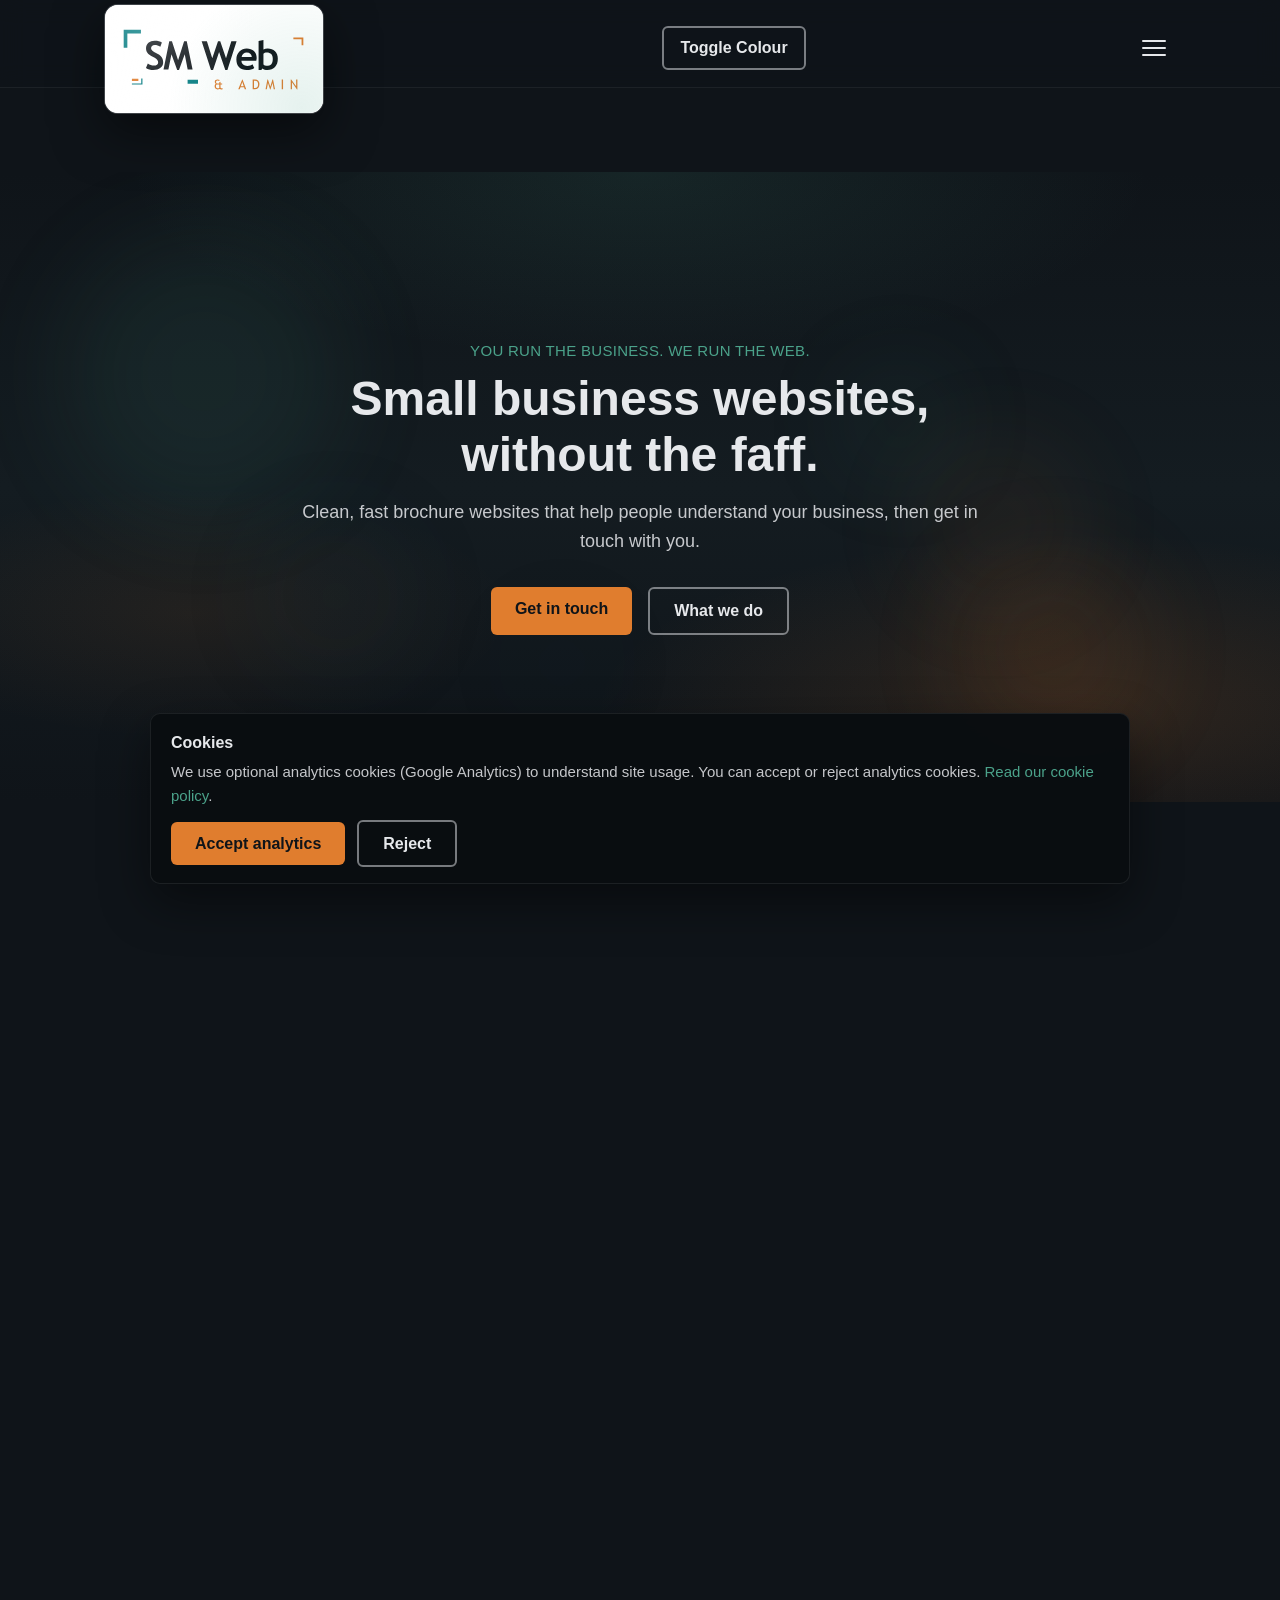
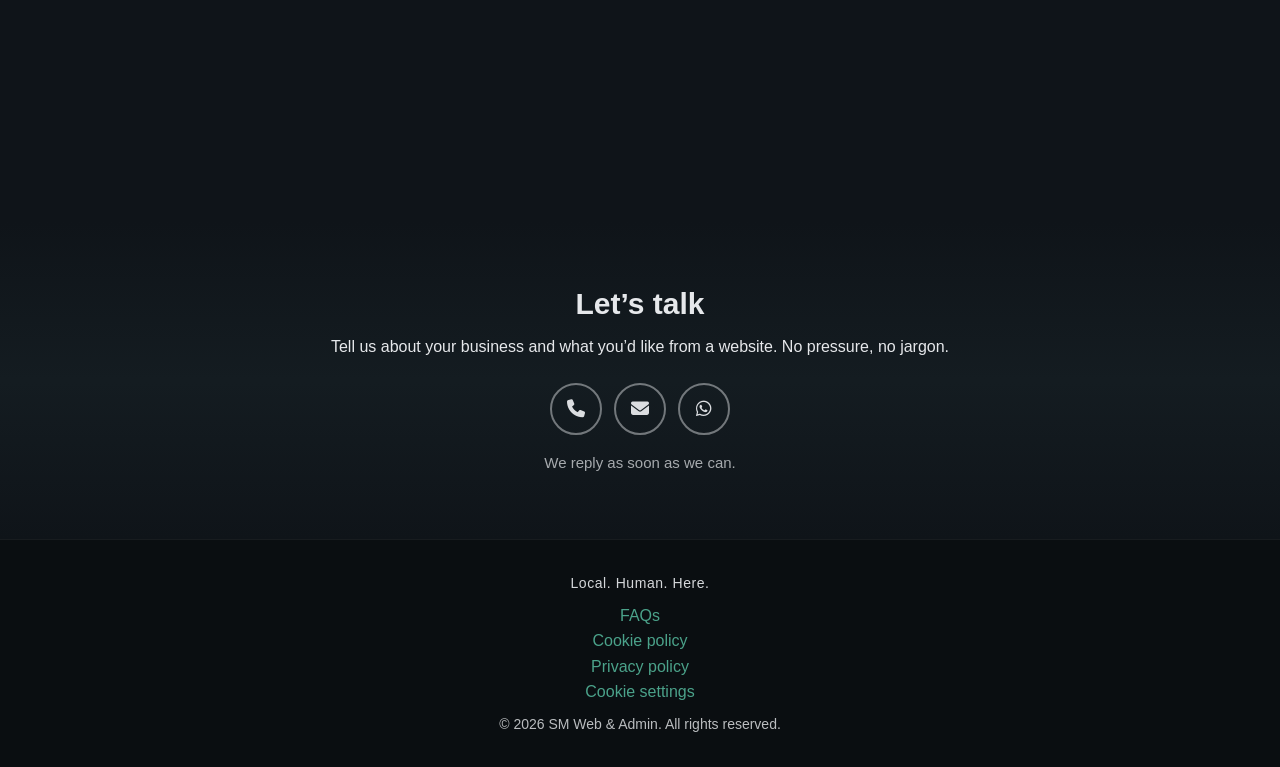
==== commit 5c91944b: "Changed link order" ====
--- a/index.html
+++ b/index.html
@@ -231,9 +231,9 @@
   <footer class="site-footer">
     <div class="footer-inner">
       <p class="footer-tagline">Local. Human. Here.</p>
+      <p><a href="faq.html">FAQs</a></p>
       <p><a href="cookie-policy.html">Cookie policy</a></p>
       <p><a href="privacy-policy.html">Privacy policy</a></p>
-      <p><a href="faq.html">FAQs</a></p>
       <p><a href="#" data-cookie-action="settings">Cookie settings</a></p>
       <p class="footer-copy">© <span id="copyright-year"></span> SM Web &amp; Admin. All rights reserved.</p>
     </div>
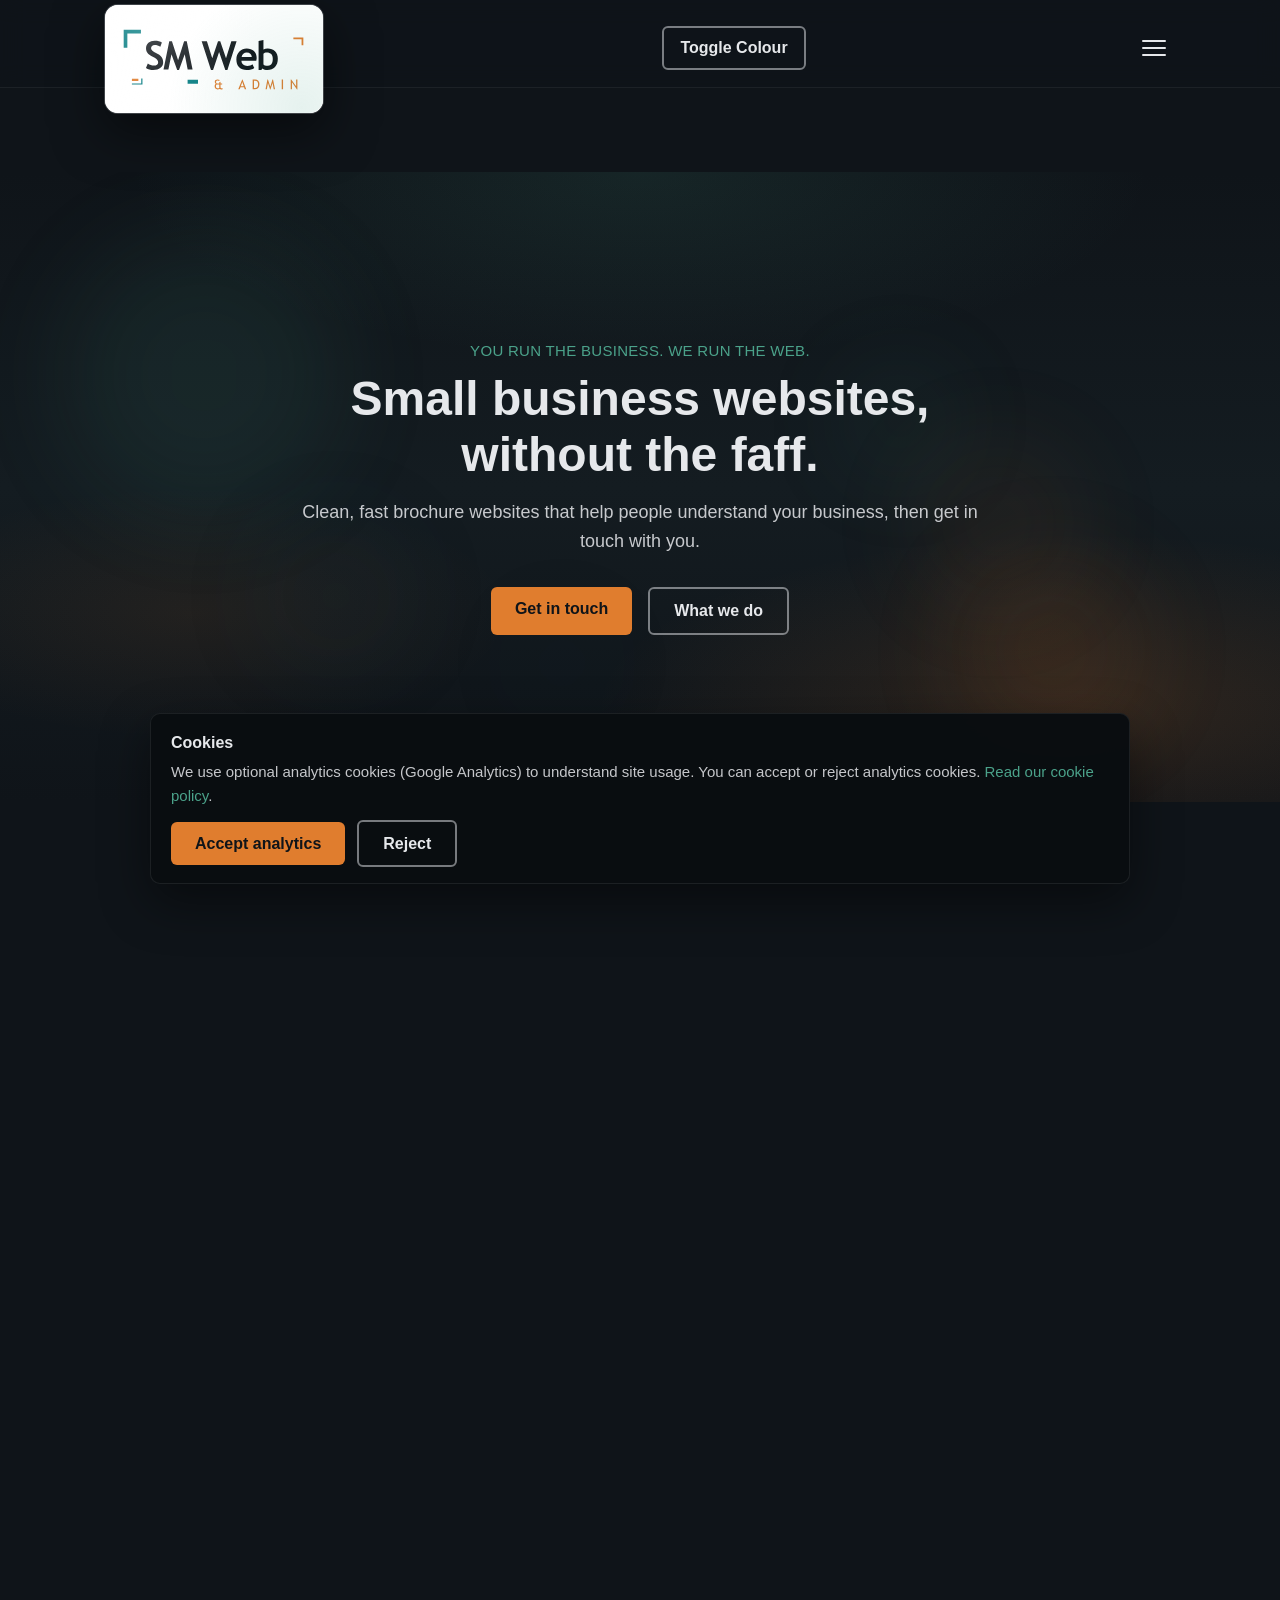
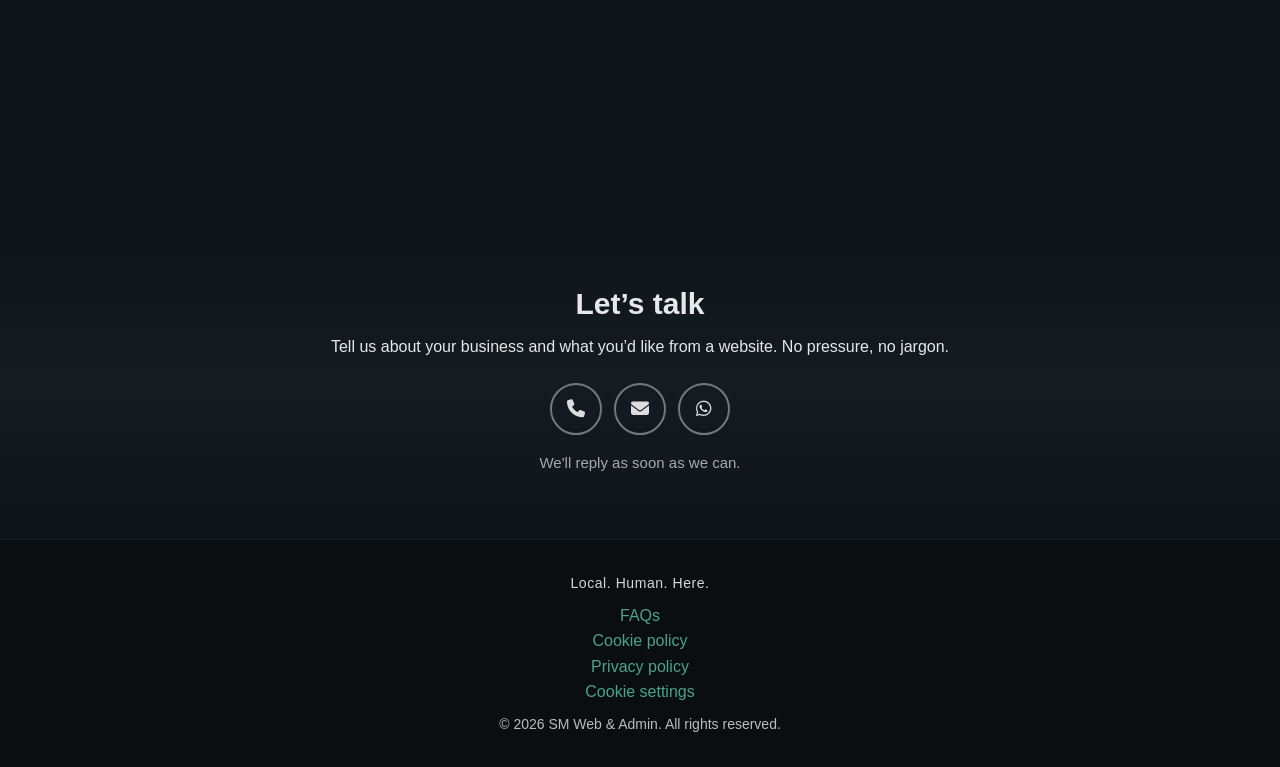
==== commit a6ba0d41: "Correct typo in contact note message" ====
--- a/index.html
+++ b/index.html
@@ -222,7 +222,7 @@
         <p>Tell us about your business and what you’d like from a website. No pressure, no jargon.</p>
         <div class="contact-actions">
           <div id="contact-links" class="contact-links"></div>
-          <p class="contact-note">We reply as soon as we can.</p>
+          <p class="contact-note">We'll reply as soon as we can.</p>
         </div>
       </div>
     </section>
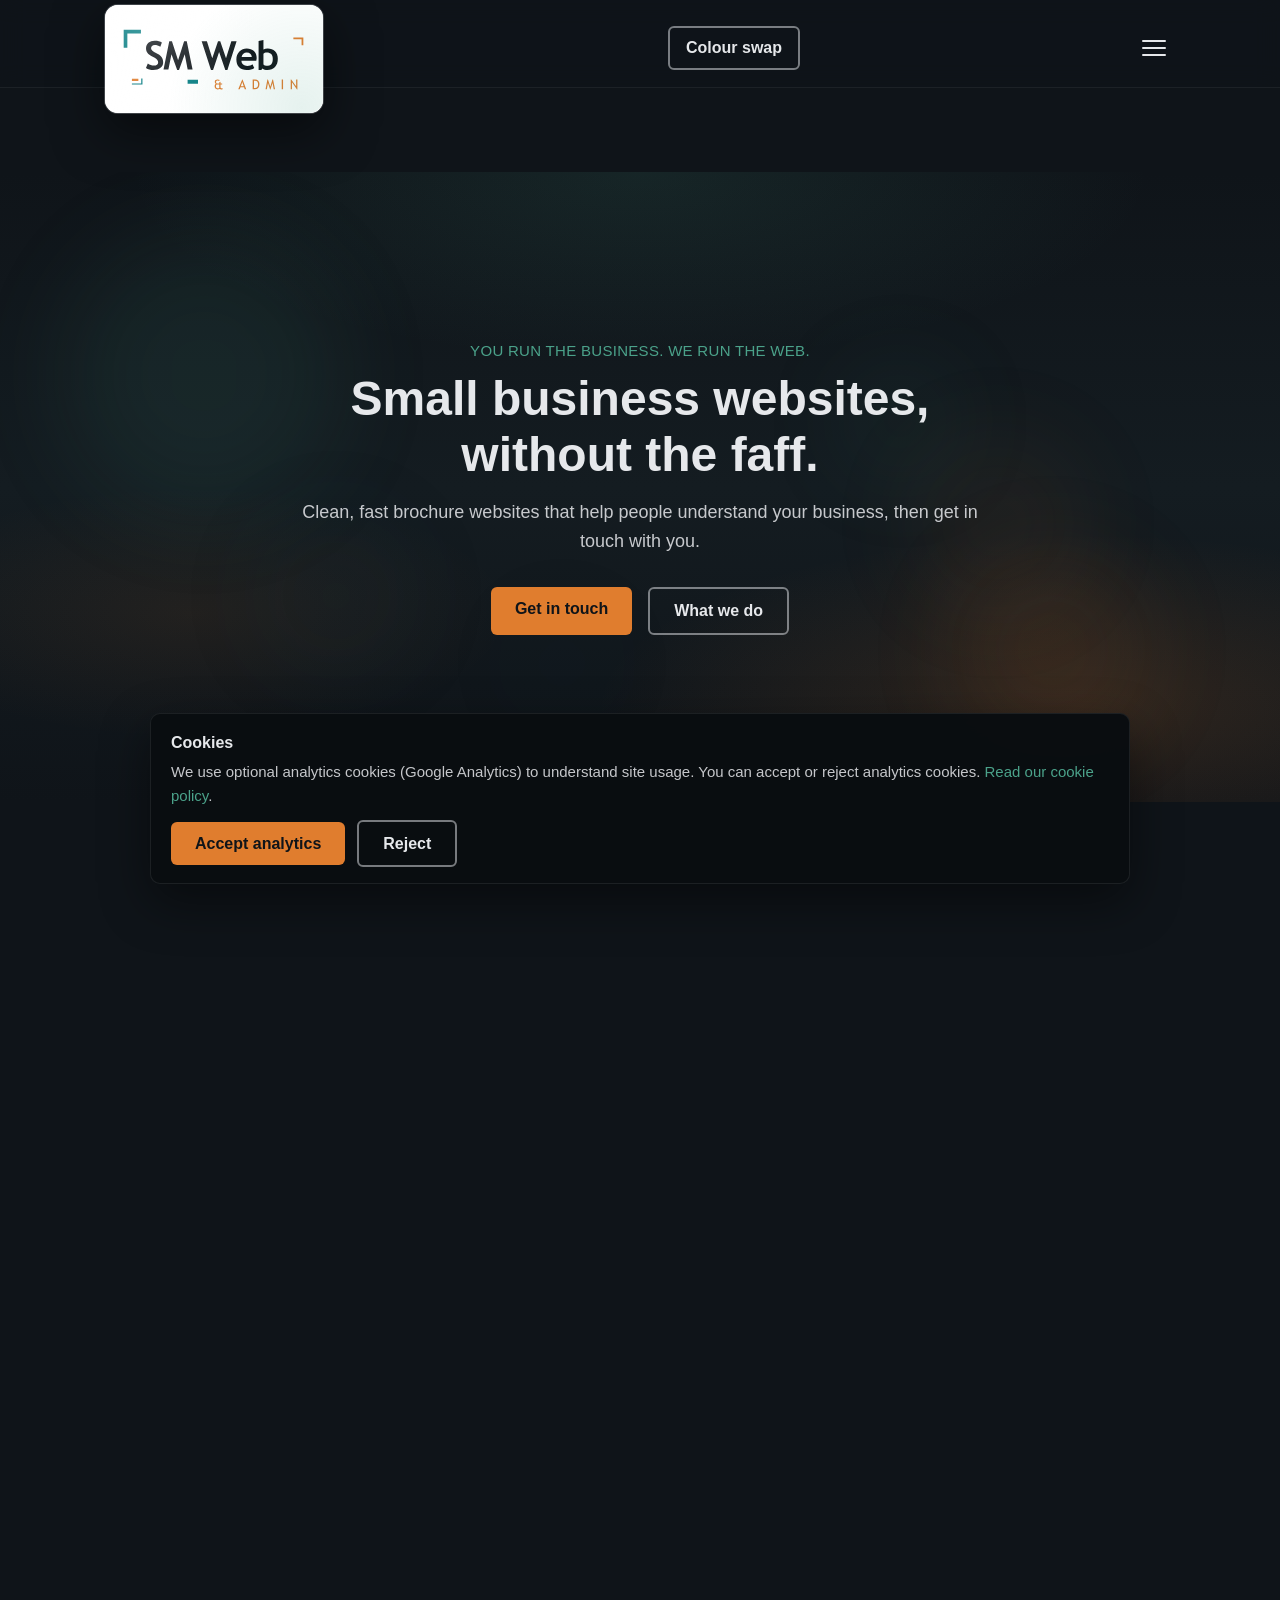
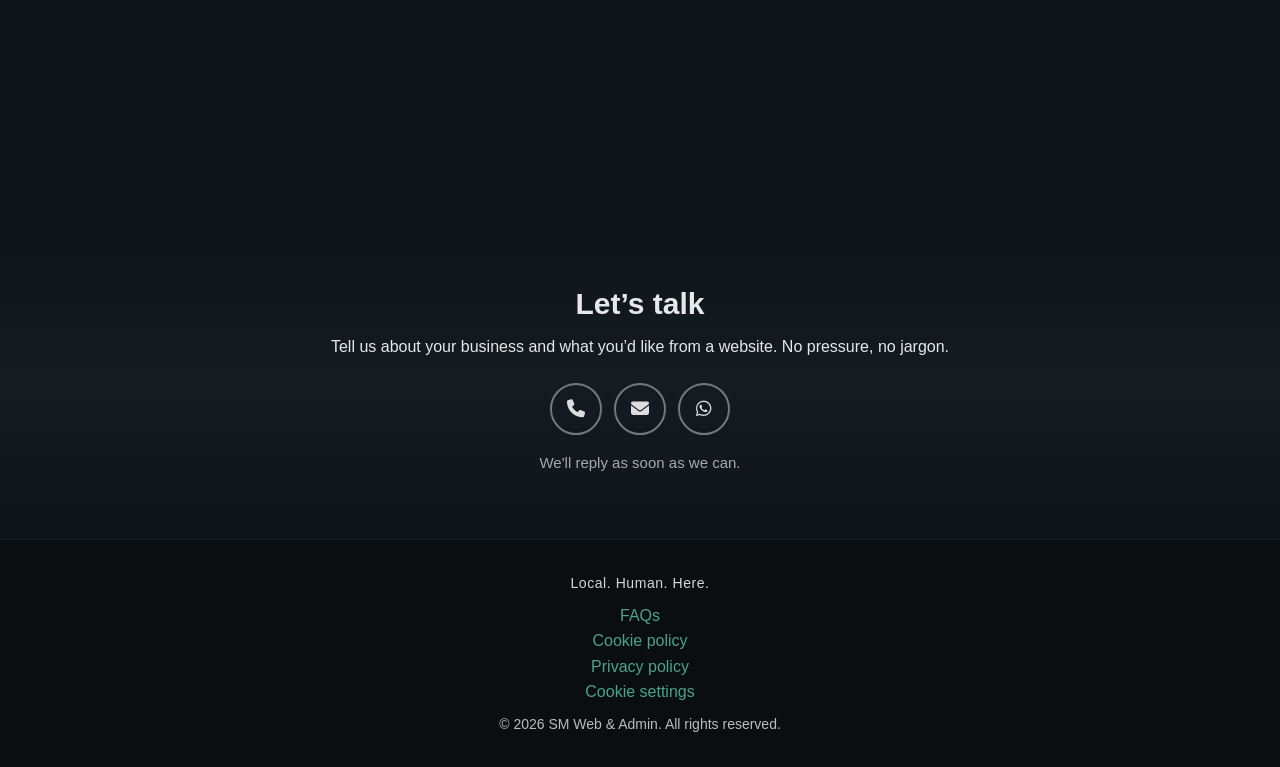
==== commit 07c1fb2d: "chore: rename theme toggle label to Colour swap Co-authored-by: Cursor <cursoragent@cursor.com>" ====
--- a/index.html
+++ b/index.html
@@ -40,7 +40,7 @@
     (function () {
       try {
         var saved = localStorage.getItem('theme');
-        if (saved === 'light' || saved === 'dark' || saved === 'blend') {
+        if (saved === 'light' || saved === 'dark' || saved === 'blend' || saved === 'twilight' || saved === 'reef' || saved === 'ember') {
           document.documentElement.dataset.theme = saved;
         }
       } catch (e) {}
@@ -80,7 +80,7 @@
         <img id="site-logo" src="images/logo-black.svg" data-logo-light="images/logo-black.svg" data-logo-dark="images/logo-white.svg" alt="SM Web &amp; Admin" width="168" height="84" />
       </a>
       <button type="button" class="theme-toggle" data-theme-toggle aria-pressed="false">
-        <span class="theme-toggle__label">Toggle Colour</span>
+        <span class="theme-toggle__label">Colour swap</span>
       </button>
       <button type="button" class="nav-toggle" aria-label="Open menu" aria-expanded="false" aria-controls="main-nav">
         <span class="nav-toggle-inner" aria-hidden="true"><span></span><span></span><span></span></span>
--- a/css/styles.css
+++ b/css/styles.css
@@ -1,8 +1,12 @@
 /*
   SM Web & Admin — dark, broody one-pager
   Dark: #0f1419 (bg), #1a2328 (surface), #232f36 (elevated)
+  Twilight: #0a1020 (bg), #121c2e (surface) — cool navy / indigo variant
+  Reef: #0d1615 (bg), #142824 (surface) — teal + orange accent-forward
+  Ember: warm dark hero/footer; light services + why (#f7f4f1) and white cards like blend
   Accent: #e07d2e (orange), #4ba28a (teal)
   Text: #e6e8eb (primary), rgba(230,232,235,0.8) (muted)
+  Themes cycle: dark → light → blend → twilight → reef → ember → dark (see js/main.js).
   Order: tags, classes, IDs (alphabetical within groups).
 */
 
@@ -1211,6 +1215,83 @@
   color: #c96f22;
 }
 
+/* Twilight: subpages — cool navy shell, slightly lifted cards */
+html[data-theme="twilight"] .page-content {
+  background: #0a1020;
+}
+
+html[data-theme="twilight"] .content-block {
+  background: #121c2e;
+  border-color: rgba(120, 160, 220, 0.12);
+  box-shadow: 0 12px 32px rgba(0, 8, 24, 0.45);
+}
+
+html[data-theme="twilight"] .content-block h2 {
+  color: #b8d4f0;
+}
+
+html[data-theme="twilight"] .content-block a {
+  color: #6fc9b4;
+}
+
+html[data-theme="twilight"] .content-block a:hover {
+  color: #e07d2e;
+}
+
+/* Reef: subpages — deep teal shell, cards with teal edge + orange hover */
+html[data-theme="reef"] .page-content {
+  background: #0d1615;
+}
+
+html[data-theme="reef"] .content-block {
+  background: #142824;
+  border-color: rgba(75, 162, 138, 0.22);
+  box-shadow: 0 12px 32px rgba(0, 20, 16, 0.5);
+}
+
+html[data-theme="reef"] .content-block h2 {
+  color: #5ed4b8;
+}
+
+html[data-theme="reef"] .content-block a {
+  color: #4ba28a;
+}
+
+html[data-theme="reef"] .content-block a:hover {
+  color: #f0a060;
+}
+
+/* Ember: subpages — same lift as blend (dark band, white card) */
+html[data-theme="ember"] .page-content {
+  background: #1a140f;
+}
+
+html[data-theme="ember"] .content-block {
+  background: #ffffff;
+  border-color: rgba(15, 20, 25, 0.08);
+  box-shadow: 0 10px 28px rgba(0, 0, 0, 0.12);
+}
+
+html[data-theme="ember"] .content-block h2 {
+  color: #1d5366;
+}
+
+html[data-theme="ember"] .content-block h3 {
+  color: #0f1419;
+}
+
+html[data-theme="ember"] .content-block p {
+  color: rgba(15, 20, 25, 0.78);
+}
+
+html[data-theme="ember"] .content-block a {
+  color: #1d5366;
+}
+
+html[data-theme="ember"] .content-block a:hover {
+  color: #c96f22;
+}
+
 /****************************************************/
 /******************* COOKIE BANNER *******************/
 /****************************************************/
@@ -1785,6 +1866,10 @@
   color: #4ba28a;
 }
 
+html[data-theme="blend"] .site-footer a:hover {
+  color: #e07d2e;
+}
+
 /* Blend-mode contrast fixes (WAVE) */
 html[data-theme="blend"] .hero-kicker {
   color: rgba(230, 232, 235, 0.92);
@@ -1809,3 +1894,611 @@
   background: rgba(75, 162, 138, 0.18);
   background-color: rgba(75, 162, 138, 0.18);
 }
+
+/* Twilight theme: cool navy / indigo (dark; distinct from warm charcoal default) */
+html[data-theme="twilight"] body {
+  color: #e6e8eb;
+  background: #0a1020;
+}
+
+html[data-theme="twilight"] .site-header {
+  background: rgba(8, 14, 28, 0.92);
+  border-bottom-color: rgba(120, 160, 220, 0.08);
+}
+
+html[data-theme="twilight"] .nav {
+  background: rgba(8, 14, 28, 0.98);
+  border-color: rgba(120, 160, 220, 0.12);
+  box-shadow: 0 18px 50px rgba(0, 8, 32, 0.55);
+}
+
+html[data-theme="twilight"] .logo {
+  background: rgba(100, 140, 200, 0.1);
+  border-color: rgba(120, 160, 220, 0.18);
+  box-shadow:
+    0 18px 50px rgba(0, 8, 32, 0.55),
+    inset 0 1px 0 rgba(180, 210, 255, 0.1);
+}
+
+html[data-theme="twilight"] .logo::before {
+  background:
+    radial-gradient(circle at 20% 12%, rgba(140, 180, 255, 0.22), transparent 55%),
+    radial-gradient(circle at 90% 95%, rgba(75, 162, 138, 0.12), transparent 60%);
+}
+
+html[data-theme="twilight"] .hero-bg {
+  background:
+    radial-gradient(ellipse 80% 60% at 50% 0%, rgba(90, 130, 200, 0.14) 0%, transparent 50%),
+    radial-gradient(ellipse 70% 50% at 85% 85%, rgba(120, 90, 200, 0.12) 0%, transparent 55%),
+    radial-gradient(ellipse 50% 40% at 15% 70%, rgba(224, 125, 46, 0.06) 0%, transparent 50%),
+    linear-gradient(180deg, #0a1020 0%, #0e1528 50%, #0a1020 100%);
+}
+
+html[data-theme="twilight"] .hero-spotlight {
+  background:
+    radial-gradient(
+      circle 45vmax at var(--spotlight-x, 50%) var(--spotlight-y, 50%),
+      rgba(130, 170, 255, 0.14) 0%,
+      transparent 45%
+    ),
+    radial-gradient(
+      circle 38vmax at var(--spotlight-x, 50%) var(--spotlight-y, 50%),
+      rgba(75, 162, 138, 0.14) 0%,
+      transparent 50%
+    );
+}
+
+html[data-theme="twilight"] .shape-wrap--1 .shape {
+  background: rgba(100, 160, 220, 0.38);
+}
+
+html[data-theme="twilight"] .shape-wrap--2 .shape {
+  background: rgba(160, 120, 220, 0.28);
+}
+
+html[data-theme="twilight"] .shape-wrap--3 .shape {
+  background: rgba(50, 100, 160, 0.32);
+}
+
+html[data-theme="twilight"] .shape-wrap--4 .shape {
+  background: rgba(75, 162, 138, 0.28);
+}
+
+html[data-theme="twilight"] .shape-wrap--5 .shape {
+  background: rgba(120, 100, 200, 0.22);
+}
+
+html[data-theme="twilight"] .shape-wrap--6 .shape {
+  background: rgba(60, 110, 180, 0.26);
+}
+
+html[data-theme="twilight"] .section--services {
+  background: #0d1526;
+}
+
+html[data-theme="twilight"] .section--showcase {
+  background: #080d18;
+}
+
+html[data-theme="twilight"] .section--fit {
+  background: #0a1222;
+}
+
+html[data-theme="twilight"] .section--why {
+  background: #0d1526;
+}
+
+html[data-theme="twilight"] .section--cta {
+  background: linear-gradient(180deg, #080d18 0%, #0d1526 50%, #080d18 100%);
+}
+
+html[data-theme="twilight"] .service-card {
+  background: #121c2e;
+  border-color: rgba(120, 160, 220, 0.1);
+}
+
+html[data-theme="twilight"] .service-card:hover {
+  border-color: rgba(100, 180, 220, 0.35);
+  box-shadow: 0 8px 24px rgba(0, 12, 40, 0.4);
+}
+
+html[data-theme="twilight"] .case-study {
+  background: #121c2e;
+  border-color: rgba(120, 160, 220, 0.1);
+}
+
+html[data-theme="twilight"] .case-study:hover {
+  border-color: rgba(100, 180, 220, 0.3);
+  box-shadow: 0 12px 32px rgba(0, 12, 40, 0.4);
+}
+
+html[data-theme="twilight"] .mockup-card {
+  background: #121c2e;
+  border-color: rgba(120, 160, 220, 0.1);
+}
+
+html[data-theme="twilight"] .mockup-screen--screenshot {
+  background: #0d1526;
+}
+
+html[data-theme="twilight"] .mockup-screenshot-fallback {
+  background: #0d1526;
+}
+
+html[data-theme="twilight"] .mockup-chrome {
+  background: #1a2840;
+}
+
+html[data-theme="twilight"] .mockup-screen {
+  background: linear-gradient(180deg, #121c2e 0%, #0d1526 100%);
+}
+
+html[data-theme="twilight"] .site-footer {
+  background: #060a14;
+  border-top-color: rgba(120, 160, 220, 0.08);
+}
+
+html[data-theme="twilight"] .site-footer a {
+  color: #6fc9b4;
+}
+
+html[data-theme="twilight"] .site-footer a:hover {
+  color: #e07d2e;
+}
+
+html[data-theme="twilight"] .hero-kicker {
+  color: #8fd4e8;
+}
+
+html[data-theme="twilight"] .service-num {
+  color: #6fc9b4;
+}
+
+html[data-theme="twilight"] .case-study__kicker {
+  color: #8fd4e8;
+}
+
+html[data-theme="twilight"] .cookie-banner__inner {
+  background: rgba(6, 10, 22, 0.98);
+  border-color: rgba(120, 160, 220, 0.1);
+}
+
+html[data-theme="twilight"] .cookie-banner__btn.btn-secondary {
+  color: rgba(230, 232, 235, 0.95);
+  border-color: rgba(230, 232, 235, 0.75);
+}
+
+html[data-theme="twilight"] .cookie-banner__btn.btn-secondary:hover {
+  border-color: #4ba28a;
+  background: rgba(75, 162, 138, 0.18);
+  background-color: rgba(75, 162, 138, 0.18);
+}
+
+/* Reef theme: teal + orange forward (dark forest base, saturated accents) */
+html[data-theme="reef"] body {
+  color: #e6e8eb;
+  background: #0d1615;
+}
+
+html[data-theme="reef"] .site-header {
+  background: rgba(12, 20, 18, 0.92);
+  border-bottom-color: rgba(75, 162, 138, 0.14);
+}
+
+html[data-theme="reef"] .nav {
+  background: rgba(10, 18, 16, 0.98);
+  border-color: rgba(75, 162, 138, 0.18);
+  box-shadow: 0 18px 50px rgba(0, 24, 18, 0.55);
+}
+
+html[data-theme="reef"] .logo {
+  background: rgba(75, 162, 138, 0.12);
+  border-color: rgba(224, 125, 46, 0.22);
+  box-shadow:
+    0 18px 50px rgba(0, 20, 14, 0.55),
+    inset 0 1px 0 rgba(94, 212, 184, 0.12);
+}
+
+html[data-theme="reef"] .logo::before {
+  background:
+    radial-gradient(circle at 22% 10%, rgba(94, 212, 184, 0.35), transparent 52%),
+    radial-gradient(circle at 88% 92%, rgba(224, 125, 46, 0.28), transparent 58%);
+}
+
+html[data-theme="reef"] .hero-bg {
+  background:
+    radial-gradient(ellipse 85% 65% at 45% 5%, rgba(75, 162, 138, 0.22) 0%, transparent 48%),
+    radial-gradient(ellipse 75% 55% at 90% 80%, rgba(224, 125, 46, 0.22) 0%, transparent 52%),
+    radial-gradient(ellipse 55% 45% at 12% 65%, rgba(240, 160, 96, 0.12) 0%, transparent 50%),
+    linear-gradient(180deg, #0d1615 0%, #10221c 48%, #0d1615 100%);
+}
+
+html[data-theme="reef"] .hero-spotlight {
+  background:
+    radial-gradient(
+      circle 45vmax at var(--spotlight-x, 50%) var(--spotlight-y, 50%),
+      rgba(224, 125, 46, 0.16) 0%,
+      transparent 44%
+    ),
+    radial-gradient(
+      circle 38vmax at var(--spotlight-x, 50%) var(--spotlight-y, 50%),
+      rgba(75, 162, 138, 0.22) 0%,
+      transparent 50%
+    );
+}
+
+html[data-theme="reef"] .shape-wrap--1 .shape {
+  background: rgba(75, 162, 138, 0.48);
+}
+
+html[data-theme="reef"] .shape-wrap--2 .shape {
+  background: rgba(224, 125, 46, 0.42);
+}
+
+html[data-theme="reef"] .shape-wrap--3 .shape {
+  background: rgba(94, 212, 184, 0.32);
+}
+
+html[data-theme="reef"] .shape-wrap--4 .shape {
+  background: rgba(75, 162, 138, 0.38);
+}
+
+html[data-theme="reef"] .shape-wrap--5 .shape {
+  background: rgba(240, 160, 96, 0.32);
+}
+
+html[data-theme="reef"] .shape-wrap--6 .shape {
+  background: rgba(224, 125, 46, 0.28);
+}
+
+html[data-theme="reef"] .section--services {
+  background: #10221c;
+}
+
+html[data-theme="reef"] .section--showcase {
+  background: #0a1412;
+}
+
+html[data-theme="reef"] .section--fit {
+  background: #0c1816;
+}
+
+html[data-theme="reef"] .section--why {
+  background: #10221c;
+}
+
+html[data-theme="reef"] .section--cta {
+  background: linear-gradient(180deg, #0a1412 0%, #0e1c18 42%, #122a22 100%);
+}
+
+html[data-theme="reef"] .service-card {
+  background: #142824;
+  border-color: rgba(75, 162, 138, 0.18);
+}
+
+html[data-theme="reef"] .service-card:hover {
+  border-color: rgba(224, 125, 46, 0.45);
+  box-shadow: 0 8px 28px rgba(0, 28, 20, 0.45);
+}
+
+html[data-theme="reef"] .case-study {
+  background: #142824;
+  border-color: rgba(75, 162, 138, 0.16);
+}
+
+html[data-theme="reef"] .case-study:hover {
+  border-color: rgba(224, 125, 46, 0.38);
+  box-shadow: 0 12px 32px rgba(0, 28, 20, 0.45);
+}
+
+html[data-theme="reef"] .mockup-card {
+  background: #142824;
+  border-color: rgba(75, 162, 138, 0.14);
+}
+
+html[data-theme="reef"] .mockup-screen--screenshot {
+  background: #0e1c18;
+}
+
+html[data-theme="reef"] .mockup-screenshot-fallback {
+  background: #0e1c18;
+}
+
+html[data-theme="reef"] .mockup-chrome {
+  background: #1a3630;
+}
+
+html[data-theme="reef"] .mockup-screen {
+  background: linear-gradient(180deg, #142824 0%, #0e1c18 100%);
+}
+
+html[data-theme="reef"] .site-footer {
+  background: #060d0c;
+  border-top-color: rgba(75, 162, 138, 0.12);
+}
+
+html[data-theme="reef"] .site-footer a {
+  color: #5ed4b8;
+}
+
+html[data-theme="reef"] .site-footer a:hover {
+  color: #e07d2e;
+}
+
+html[data-theme="reef"] .hero-kicker {
+  color: #5ed4b8;
+}
+
+html[data-theme="reef"] .service-num {
+  color: #f0a060;
+}
+
+html[data-theme="reef"] .case-study__kicker {
+  color: #e07d2e;
+}
+
+html[data-theme="reef"] .cookie-banner__inner {
+  background: rgba(8, 16, 14, 0.98);
+  border-color: rgba(75, 162, 138, 0.16);
+}
+
+html[data-theme="reef"] .cookie-banner__btn.btn-secondary {
+  color: rgba(230, 232, 235, 0.95);
+  border-color: rgba(230, 232, 235, 0.75);
+}
+
+html[data-theme="reef"] .cookie-banner__btn.btn-secondary:hover {
+  border-color: #e07d2e;
+  background: rgba(224, 125, 46, 0.15);
+  background-color: rgba(224, 125, 46, 0.15);
+}
+
+/* Ember theme: orange-forward backgrounds, teal stripes / bands for relief */
+html[data-theme="ember"] body {
+  color: #e6e8eb;
+  background: #18100c;
+}
+
+html[data-theme="ember"] .site-header {
+  background: rgba(22, 14, 10, 0.93);
+  border-bottom-color: rgba(224, 125, 46, 0.14);
+}
+
+html[data-theme="ember"] .nav {
+  background: rgba(20, 12, 8, 0.98);
+  border-color: rgba(224, 125, 46, 0.16);
+  box-shadow: 0 18px 50px rgba(40, 12, 0, 0.5);
+}
+
+html[data-theme="ember"] .logo {
+  background: rgba(224, 125, 46, 0.1);
+  border-color: rgba(75, 162, 138, 0.22);
+  box-shadow:
+    0 18px 50px rgba(32, 10, 0, 0.55),
+    inset 0 1px 0 rgba(255, 200, 160, 0.08);
+}
+
+html[data-theme="ember"] .logo::before {
+  background:
+    radial-gradient(circle at 22% 12%, rgba(224, 125, 46, 0.32), transparent 50%),
+    radial-gradient(circle at 85% 90%, rgba(75, 162, 138, 0.2), transparent 55%);
+}
+
+html[data-theme="ember"] .hero-bg {
+  background:
+    /* light veils (top) — break bands like blend’s lifted surfaces */
+    radial-gradient(ellipse 68% 24% at 20% 42%, rgba(255, 255, 255, 0.1) 0%, transparent 52%),
+    radial-gradient(ellipse 58% 20% at 78% 46%, rgba(255, 252, 248, 0.08) 0%, transparent 50%),
+    radial-gradient(ellipse 88% 26% at 50% 54%, rgba(255, 255, 255, 0.055) 0%, transparent 54%),
+    radial-gradient(ellipse 40% 16% at 48% 38%, rgba(255, 255, 255, 0.06) 0%, transparent 48%),
+    /* orange wash */
+    radial-gradient(ellipse 95% 72% at 50% -8%, rgba(224, 125, 46, 0.3) 0%, transparent 46%),
+    radial-gradient(ellipse 65% 55% at 5% 95%, rgba(200, 85, 35, 0.2) 0%, transparent 52%),
+    /* teal only as soft blobs — no hard horizontal strip */
+    radial-gradient(ellipse 88% 38% at 50% 44%, rgba(75, 162, 138, 0.075) 0%, transparent 58%),
+    radial-gradient(ellipse 48% 32% at 94% 36%, rgba(75, 162, 138, 0.055) 0%, transparent 50%),
+    linear-gradient(180deg, #1a120e 0%, #171008 45%, #16100c 58%, #140e0a 100%);
+}
+
+html[data-theme="ember"] .hero-spotlight {
+  background:
+    radial-gradient(
+      circle 42vmax at var(--spotlight-x, 50%) var(--spotlight-y, 50%),
+      rgba(224, 125, 46, 0.18) 0%,
+      transparent 44%
+    ),
+    radial-gradient(
+      circle 36vmax at var(--spotlight-x, 50%) var(--spotlight-y, 50%),
+      rgba(255, 255, 255, 0.1) 0%,
+      transparent 48%
+    );
+}
+
+html[data-theme="ember"] .shape-wrap--1 .shape {
+  background: rgba(224, 125, 46, 0.42);
+}
+
+html[data-theme="ember"] .shape-wrap--2 .shape {
+  background: rgba(255, 248, 242, 0.14);
+}
+
+html[data-theme="ember"] .shape-wrap--3 .shape {
+  background: rgba(240, 160, 96, 0.28);
+}
+
+html[data-theme="ember"] .shape-wrap--4 .shape {
+  background: rgba(255, 255, 255, 0.1);
+}
+
+html[data-theme="ember"] .shape-wrap--5 .shape {
+  background: rgba(224, 125, 46, 0.34);
+}
+
+html[data-theme="ember"] .shape-wrap--6 .shape {
+  background: rgba(75, 162, 138, 0.24);
+}
+
+/* Ember sections: light bands like blend (warm off-white), dark showcase/fit/cta */
+html[data-theme="ember"] .section--services,
+html[data-theme="ember"] .section--why {
+  background: #f7f4f1;
+}
+
+html[data-theme="ember"] .section--showcase {
+  background: #1a140f;
+}
+
+html[data-theme="ember"] .section--fit {
+  background: #1c1510;
+}
+
+html[data-theme="ember"] .section--cta {
+  background: linear-gradient(180deg, #1c1510 0%, #140e0a 72%, #140e0a 100%);
+}
+
+html[data-theme="ember"] .section--services h2,
+html[data-theme="ember"] .section--why h2 {
+  color: #1d5366;
+}
+
+html[data-theme="ember"] .section--services p,
+html[data-theme="ember"] .section--why p,
+html[data-theme="ember"] .section--services h3,
+html[data-theme="ember"] .section--why blockquote,
+html[data-theme="ember"] .section--services .section-intro,
+html[data-theme="ember"] .section--why .section-intro,
+html[data-theme="ember"] .section--services .pullquote,
+html[data-theme="ember"] .section--why .pullquote {
+  color: rgba(15, 20, 25, 0.82);
+}
+
+html[data-theme="ember"] .section--services .section-inner ul li,
+html[data-theme="ember"] .section--why .section-inner ul li {
+  color: rgba(15, 20, 25, 0.78);
+}
+
+html[data-theme="ember"] .section--fit .section-inner ul li {
+  color: rgba(230, 232, 235, 0.85);
+}
+
+html[data-theme="ember"] .service-card {
+  background: #ffffff;
+  border-color: rgba(15, 20, 25, 0.08);
+  box-shadow: 0 10px 28px rgba(0, 0, 0, 0.1);
+}
+
+html[data-theme="ember"] .service-card:hover {
+  border-color: rgba(75, 162, 138, 0.35);
+  box-shadow: 0 10px 28px rgba(0, 0, 0, 0.12);
+}
+
+html[data-theme="ember"] .service-card p {
+  color: rgba(15, 20, 25, 0.75);
+}
+
+html[data-theme="ember"] .service-card h3 {
+  color: #0f1419;
+}
+
+html[data-theme="ember"] .case-study {
+  background: #ffffff;
+  border-color: rgba(15, 20, 25, 0.08);
+  box-shadow: 0 10px 28px rgba(0, 0, 0, 0.12);
+}
+
+html[data-theme="ember"] .case-study:hover {
+  border-color: rgba(75, 162, 138, 0.3);
+  box-shadow: 0 12px 32px rgba(0, 0, 0, 0.14);
+}
+
+html[data-theme="ember"] .case-study__title {
+  color: #0f1419;
+}
+
+html[data-theme="ember"] .case-study__text {
+  color: rgba(15, 20, 25, 0.75);
+}
+
+html[data-theme="ember"] .case-study__content {
+  color: rgba(15, 20, 25, 0.82);
+}
+
+html[data-theme="ember"] .case-study__list {
+  color: rgba(15, 20, 25, 0.82);
+}
+
+html[data-theme="ember"] .case-study .btn-secondary {
+  color: #0f1419;
+  border-color: rgba(15, 20, 25, 0.35);
+}
+
+html[data-theme="ember"] .case-study .btn-secondary:hover {
+  color: #0f1419;
+  border-color: #4ba28a;
+  background: rgba(75, 162, 138, 0.12);
+  background-color: rgba(75, 162, 138, 0.12);
+}
+
+html[data-theme="ember"] .mockup-card {
+  background: #ffffff;
+  border-color: rgba(15, 20, 25, 0.08);
+}
+
+html[data-theme="ember"] .mockup-screen--screenshot {
+  background: #eceae7;
+}
+
+html[data-theme="ember"] .mockup-screenshot-fallback {
+  background: #eceae7;
+}
+
+html[data-theme="ember"] .mockup-chrome {
+  background: #ebe8e5;
+}
+
+html[data-theme="ember"] .mockup-screen {
+  background: linear-gradient(180deg, #ffffff 0%, #f0eeeb 100%);
+}
+
+html[data-theme="ember"] .site-footer {
+  background: #0c0806;
+  border-top-color: rgba(75, 162, 138, 0.14);
+}
+
+html[data-theme="ember"] .site-footer a {
+  color: #4ba28a;
+}
+
+html[data-theme="ember"] .site-footer a:hover {
+  color: #e07d2e;
+}
+
+html[data-theme="ember"] .hero-kicker {
+  color: #f0a060;
+}
+
+html[data-theme="ember"] .service-num {
+  color: #1d5366;
+  opacity: 0.9;
+}
+
+html[data-theme="ember"] .case-study__kicker {
+  color: #1d5366;
+}
+
+html[data-theme="ember"] .cookie-banner__inner {
+  background: rgba(18, 10, 6, 0.98);
+  border-color: rgba(224, 125, 46, 0.18);
+  box-shadow: inset 0 2px 0 0 rgba(45, 107, 92, 0.5);
+}
+
+html[data-theme="ember"] .cookie-banner__btn.btn-secondary {
+  color: rgba(230, 232, 235, 0.95);
+  border-color: rgba(230, 232, 235, 0.75);
+}
+
+html[data-theme="ember"] .cookie-banner__btn.btn-secondary:hover {
+  border-color: #4ba28a;
+  background: rgba(75, 162, 138, 0.16);
+  background-color: rgba(75, 162, 138, 0.16);
+}
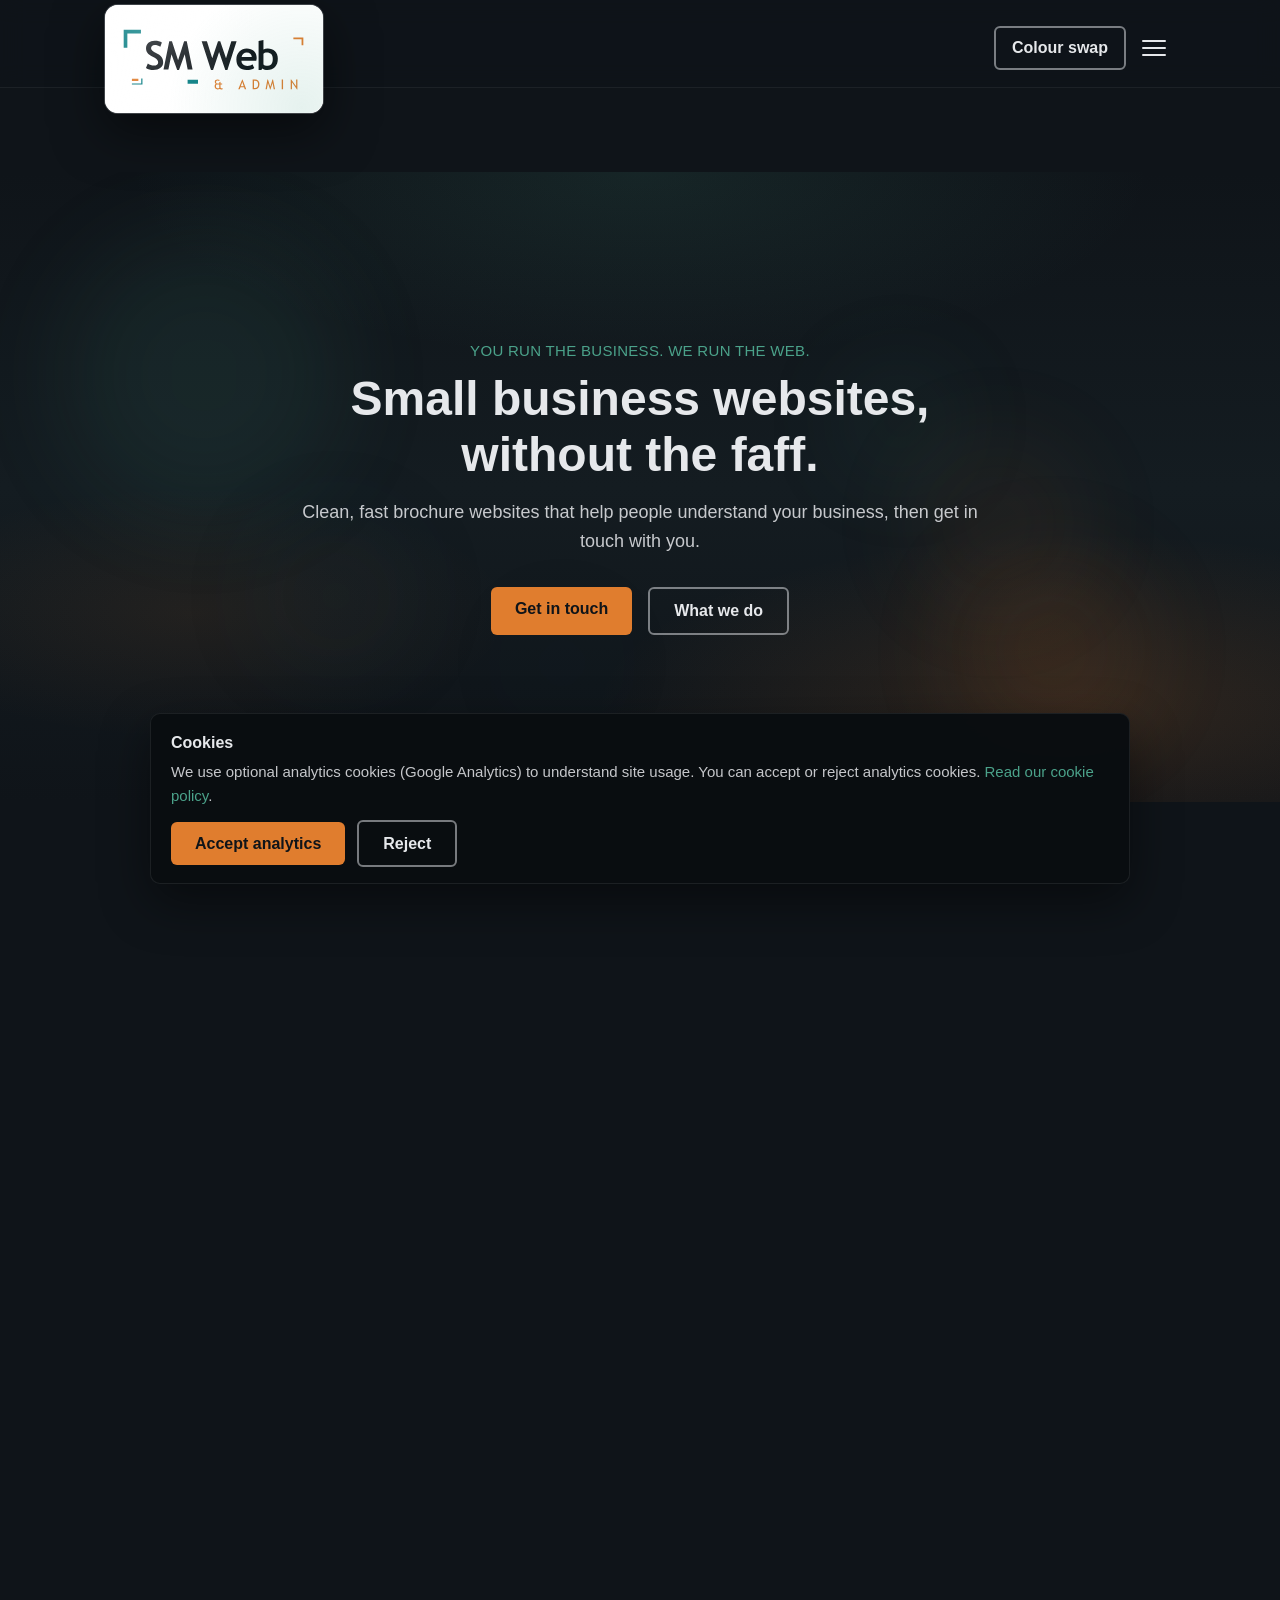
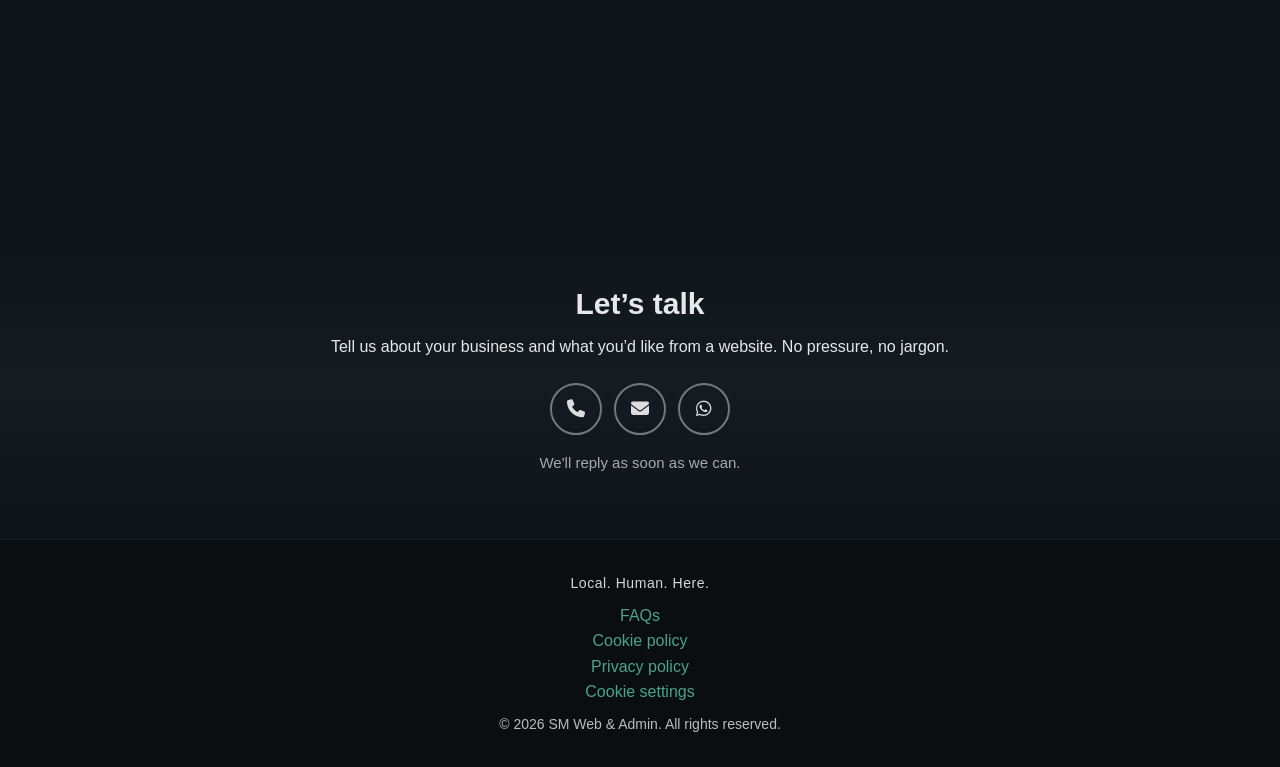
==== commit b6334c00: "layout: group theme toggle with hamburger in header-tools Wrap Colour swap + nav toggle in .header-t" ====
--- a/index.html
+++ b/index.html
@@ -79,12 +79,14 @@
       <a href="index.html" class="logo" aria-label="SM Web &amp; Admin home">
         <img id="site-logo" src="images/logo-black.svg" data-logo-light="images/logo-black.svg" data-logo-dark="images/logo-white.svg" alt="SM Web &amp; Admin" width="168" height="84" />
       </a>
-      <button type="button" class="theme-toggle" data-theme-toggle aria-pressed="false">
-        <span class="theme-toggle__label">Colour swap</span>
-      </button>
-      <button type="button" class="nav-toggle" aria-label="Open menu" aria-expanded="false" aria-controls="main-nav">
-        <span class="nav-toggle-inner" aria-hidden="true"><span></span><span></span><span></span></span>
-      </button>
+      <div class="header-tools">
+        <button type="button" class="theme-toggle" data-theme-toggle aria-pressed="false">
+          <span class="theme-toggle__label">Colour swap</span>
+        </button>
+        <button type="button" class="nav-toggle" aria-label="Open menu" aria-expanded="false" aria-controls="main-nav">
+          <span class="nav-toggle-inner" aria-hidden="true"><span></span><span></span><span></span></span>
+        </button>
+      </div>
       <nav id="main-nav" class="nav" aria-label="Main">
         <a href="#hero">Home</a>
         <a href="#services">What we offer</a>
--- a/css/styles.css
+++ b/css/styles.css
@@ -129,6 +129,16 @@
   justify-content: space-between;
   overflow: visible;
   position: relative;
+}
+
+/* Colour swap + hamburger grouped on the right (nav is position:absolute) */
+.header-tools {
+  display: flex;
+  align-items: center;
+  gap: 0.375rem;
+  margin-left: auto;
+  align-self: center;
+  flex-shrink: 0;
 }
 
 .logo {
@@ -1541,7 +1551,7 @@
 }
 
 .theme-toggle {
-  margin-left: 0.75rem;
+  margin: 0;
   align-self: center;
   display: inline-flex;
   align-items: center;
